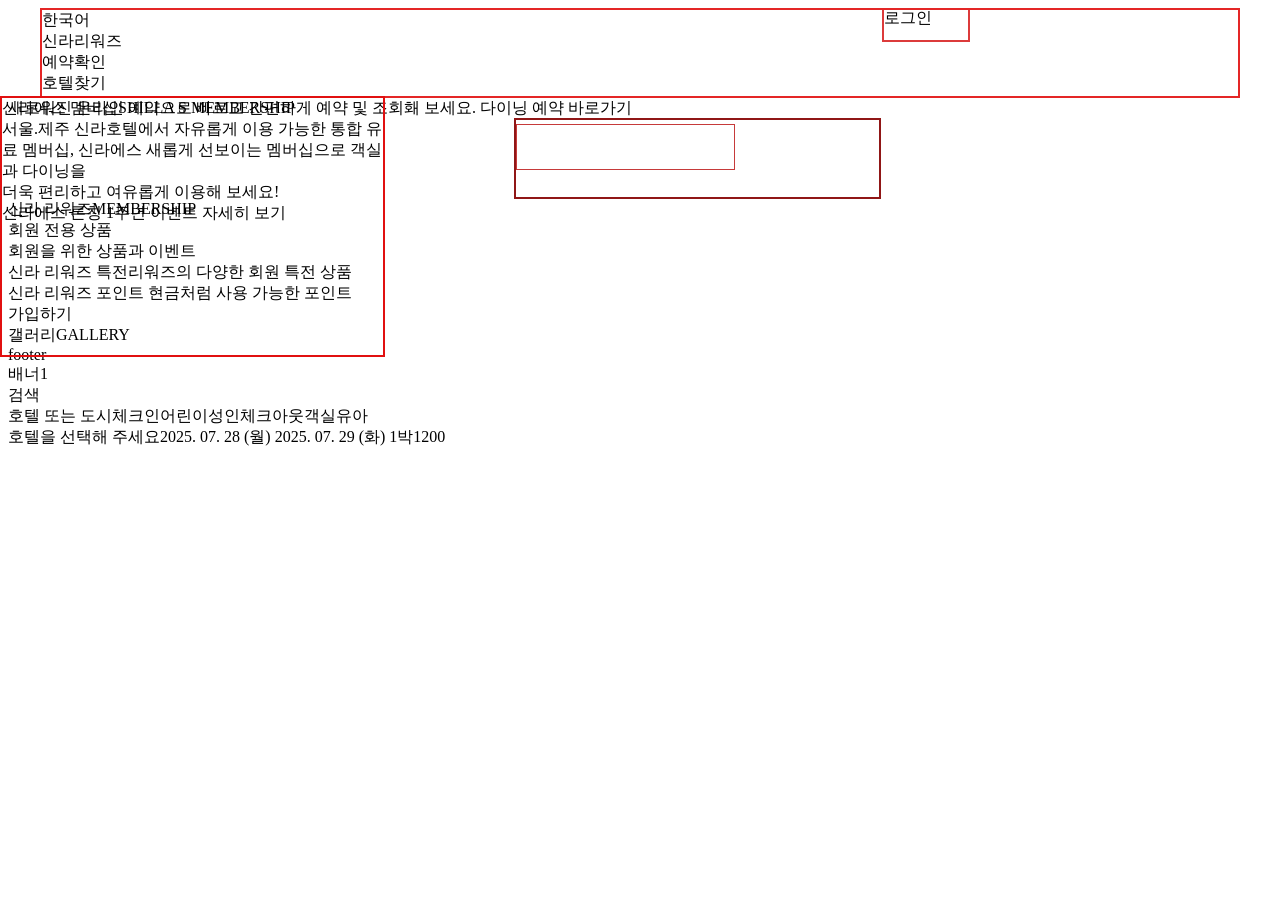
==== docs/test.html @ 9633b819 "1st" ====
<!DOCTYPE html>
<html lang="en">
  <head>
    <meta charset="UTF-8" />
    <meta name="viewport" content="width=device-width, initial-scale=1.0" />
    <title>호텔신라 메인페이지 클론 코딩 </title>
    <link rel="stylesheet" href="https://fonts.googleapis.com/css2?family=Noto+Sans:wght@400&display=swap" />
<link rel="stylesheet" href="https://fonts.googleapis.com/css2?family=Source+Serif+Pro:wght@200&display=swap" />
<link rel="stylesheet" href="https://fonts.googleapis.com/css2?family=Spectral:wght@300&display=swap" />
    <link rel="stylesheet" href="css/index.css" />
  </head>
  <body>
    <div class="main-container">
      <div class="h_wrap">          
        <div class="rectangle-1">  <!-- 우상단 시작  -->
          <div class="group"><span class="korean">한국어</span></div>
          <div class="group-2"> 
            <span class="shilla-rewards">신라리워즈</span>
          </div>
          <div class="rectangle-3">
            <span class="reservation-check">예약확인</span>
          </div>
          <div class="rectangle-4"><span class="login">로그인</span></div>
          <div class="top-logo"></div>
          <div class="group-5">
            <div class="frame"><span class="hotel-search">호텔찾기</span></div>
          </div>
          <div class="rectangle-6">
            <span class="reservation-calendar">예약달력</span>
          </div>
          <span class="shilla-hotel-introduction">호텔신라소개</span
          ><span class="the-shilla-shop">더신라숍</span
          ><span class="membership">멤버십</span>
        </div>
      </div>  <!-- 우상단 끝 -->
      <div class="rectangle-7">  <!-- 예약창 시작  -->
        <span class="online-reservation"
          >새로워진 온라인 예약으로 빠르고 간편하게 예약 및 조회홰 보세요. </span
        ><span class="dining-reservation">다이닝 예약 바로가기 </span>
      </div>  <!-- 예약창 끝 -->
      <div class="frame-8">  <!-- 사진 갤러리 시작  -->
        <div class="group-9">
          <div class="group-a">
            <div class="group-b">
              <div class="frame-c">
                <div class="frame-d">
                  <div class="group-e">
                    <div class="group-f">
                      <span class="special-offer">스페셜 오퍼</span>
                    </div>
                    <span class="special-offer-10">SPECIAL OFFERS</span>
                  </div>
                </div>
              </div>
            </div>
            <div class="group-11">
              <div class="group-12">
                <div class="group-13">
                  <div class="flex-row-b">
                    <div class="rectangle-14"></div>
                    <div class="rectangle-15"></div>
                  </div>
                  <div class="flex-row-ee">
                    <div class="rectangle-16"></div>
                    <div class="rectangle-17"></div>
                    <div class="rectangle-18"></div>
                  </div>
                </div>
              </div>
            </div>
          </div>
        </div>
      </div>   <!-- 사진 갤러리 끝  -->
      <div class="frame-19">  <!-- 신라 에스 시작  -->
        <div class="group-1a">
          <div class="group-1b"><div class="rectangle-1c"></div></div>
          <div class="rectangle-1d"></div>
          <div class="group-1e">
            <span class="shilla-es-membership">신라에스 멤버십</span
            ><span class="shilla-membership">SHILLA S MEMBERSHIP</span>
          </div>
          <div class="group-1f">
            <span class="shilla-es"
              >서울.제주 신라호텔에서 자유롭게 이용 가능한 통합 유료 멤버십,
              신라에스 </span
            ><span class="membership-details"
              >새롭게 선보이는 멤버십으로 객실과 다이닝을 <br />더욱 편리하고
              여유롭게 이용해 보세요!
            </span>
          </div>
          <span class="es-anniversary-event"
            >신라에스 론칭 1주년 이벤트 자세히 보기
          </span>
        </div>  <!-- 신라 에스  -->
      </div>  <!-- 신라 에스 끝 -->
      <div class="frame-20">  <!-- 리워즈 시작  -->
        <div class="group-21">
          <div class="frame-22">
            <div class="group-23">
              <span class="shilla-rewards-24">신라 리워즈</span
              ><span class="membership-25">MEMBERSHIP</span>
            </div>
          </div>
          <div class="group-26">
            <div class="rectangle-27"></div>
            <div class="rectangle-28"></div>
            <div class="group-29">
              <span class="member-exclusive-products">회원 전용 상품 </span>
              <div class="group-2a">
                <span class="products-and-events-for-members"
                  >회원을 위한 상품과 이벤트</span
                >
              </div>
            </div>
            <div class="frame-2b">
              <div class="group-2c">
                <span class="shilla-rewards-benefit">신라 리워즈 특전</span
                ><span class="rewards-member-benefit-products"
                  >리워즈의 다양한 회원 특전 상품</span
                >
              </div>
              <div class="group-2d">
                <span class="shilla-rewards-points">신라 리워즈 포인트 </span
                ><span class="points-like-cash"
                  >현금처럼 사용 가능한 포인트
                </span>
              </div>
            </div>
            <div class="group-2e">
              <span class="join-button">가입하기</span>
              <div class="rectangle-2f"></div>
            </div>
          </div>
        </div>
      </div> <!-- 리워즈 끝 -->
      <div class="frame-30">  <!-- 갤러리 유튜브 시작  -->
        <div class="frame-31">
          <div class="group-32">
            <div class="group-33">
              <div class="frame-34">
                <div class="frame-35">
                  <div class="group-36">
                    <div class="group-37">
                      <span class="gallery">갤러리</span
                      ><span class="gallery-38">GALLERY</span>
                    </div>
                  </div>
                </div>
              </div>
            </div>
            <div class="flex-row-c">
              <div class="rectangle-39"></div>
              <div class="rectangle-3a"></div>
              <div class="rectangle-3b"></div>
            </div>
          </div>
        </div>
      </div>  <!-- 갤러리 유튜브 끝 --> 
      <div class="frame-3c">  <!-- 푸터 시작  -->
        <div class="rectangle-3d"></div>
        <div class="rectangle-3e"></div>
        <span class="footer">footer</span>
      </div>  <!--  푸터 끝  -->
      <div id="banner01"   class="banner01" style="display:block;">배너1</div> 
      <div id="banner02"   class="banner02" style="display:none;">배너2</div>  
     <div id="banner03"   class="banner03" style="display:none;">배너3</div>       
      
      
      <!-- 배너  --> 

      <!-- 예약창 시작 -->
      <div class="group-40"><span class="search">검색</span></div>
      <div class="rectangle-41">
        <span class="hotel-city">호텔 또는 도시</span
        ><span class="check-in">체크인</span><span class="children">어린이</span
        ><span class="adult">성인</span><span class="check-out">체크아웃</span
        ><span class="room">객실</span><span class="infant">유아</span>
        <div class="group-42"></div>
        <div class="group-43"></div>
        <div class="group-44"></div>
        <div class="group-45"></div>
        <div class="rectangle-46"></div>
        <div class="rectangle-47"></div>
        <div class="rectangle-48"></div>
        <div class="rectangle-49"></div>
        <span class="select-hotel">호텔을 선택해 주세요</span
        ><span class="date-mon">2025. 07. 28 (월) </span
        ><span class="date-tue">2025. 07. 29 (화) </span
        ><span class="one-night">1박</span><span class="one">1</span
        ><span class="two">2</span><span class="zero">0</span
        ><span class="zero-4a">0</span>
      </div>  <!-- 예약창 끝 -->
    </div>  <!--  바디 컨테이너 끝 -->
<script src="https://code.jquery.com/jquery-3.6.0.min.js"></script>
<script>
$(function() {
  let banners = ['#banner01', '#banner02', '#banner03'];
  let idx = 0;
  setInterval(function() {
    let current = banners[idx];
    let next = banners[(idx + 1) % banners.length];
    $(current).fadeOut(2000, function() {
      $(next).fadeIn(2000);
    });
    idx = (idx + 1) % banners.length;
  }, 3000);
});
</script>

  </body>
</html>
---- docs/css/index.css ----
:root {
  --default-font-family: -apple-system, BlinkMacSystemFont, "Segoe UI", Roboto,
    Ubuntu, "Helvetica Neue", Helvetica, Arial, "PingFang SC",
    "Hiragino Sans GB", "Microsoft Yahei UI", "Microsoft Yahei",
    "Source Han Sans CN", sans-serif;
}

.main-container {
  overflow: hidden;
} 

.main-container,
.main-container * {
  box-sizing: border-box;
}

input,
select,
textarea,
button {
  outline: 0;
}

.wrap {
  position: relative;
  width: 1920px;
  height: 4500px;
  margin: 0 auto;
  background: #ffffff;
  overflow: hidden;
} 

.h_container{
  width : 100% ; 
  height : 90px ; 
  background-color: yellow;  

}

.h_wrap {
  position: relative;
  width: 1200px;
  height: 90px;
/*   margin: 0 0 0 360px;
 */  border: 2px solid #e42626;
  overflow: hidden ; 
  margin: auto ; ; 
}  

header{
  width : 100% ; 
  height : 90px ; 
  background-color: yellow;  
} 

.h_wrap{   
  width : 1200px ; 
  height : 90px ; 
  margin: auto ; 
}

.language {
  position: absolute;
  width: 98px;
  height: 36px;
  top: 50%;
  left: 50%;
  border: 2px solid #dc3b3b;
  transform: translate(508.16%, -130.56%);
  z-index: 2;
  overflow: hidden;
}


.resconfirm {
  position: absolute;
  width: 84px;
  height: 36px;
  top: 50%;
  left: 50%;
  border: 2px solid #dc3b3b;
  transform: translate(492.86%, -130.56%);
  z-index: 6;
  overflow: hidden;
}
.rewards {
  position: absolute;
  width: 88px;
  height: 36px;
  top: 50%;
  left: 50%;
  border: 2px solid #dc3b3b;
  transform: translate(375%, -130.56%);
  z-index: 7;
  overflow: hidden;
}
.login {
  position: absolute;
  width: 88px;
  height: 36px;
  top: 50%;
  left: 50%;
  border: 2px solid #dc3b3b;
  transform: translate(275%, -130.56%);
  z-index: 8;
  overflow: hidden;
}
.ci {
  position: absolute;
  width: 202px;
  height: 50px;
  top: 50%;
  left: 50%;
  border: 2px solid #dc3b3b;
  transform: translate(-50.99%, -54%);
  z-index: 1;
  overflow: hidden;
}
.sinlashop {
  position: absolute;
  width: 98px;
  height: 51px;
  top: 50%;
  left: 50%;
  border: 2px solid #dc3b3b;
  transform: translate(512.24%, -21.57%);
  opacity: 0.65;
  z-index: 3;
  overflow: hidden;
}
.member {
  position: absolute;
  width: 92px;
  height: 51px;
  top: 50%;
  left: 50%;
  border: 2px solid #dc3b3b;
  transform: translate(445.65%, -21.57%);
  opacity: 0.65;
  z-index: 4;
  overflow: hidden;
}
.greeting {
  position: absolute;
  width: 112px;
  height: 51px;
  top: 50%;
  left: 50%;
  border: 2px solid #dc3b3b;
  transform: translate(266.07%, -21.57%);
  opacity: 0.65;
  z-index: 5;
  overflow: hidden;
}
.hsearch {
  position: absolute;
  width: 111px;
  height: 51px;
  top: 37px;
  left: -2px;
  background: #d9d9d9;
  z-index: 9;
}
.calender{
  position: absolute;
  width: 83px;
  height: 51px;
  top: 37px;
  left: 129px;
  background: #d9d9d9;
  z-index: 10;
}  

/*  헤더 끝  */ 

/* 배너 시작 */ 

.banner{
  width: 1920px ; 
  height:  650px ; 
  border: 1px solid red ;   
  margin : auto ; 
  margin-top : 40px ;  
}

/* 예약창 */
.reservarion {
  position: relative;
  width: 1200px;
  height: 99px;
  margin: 699px 0 0 358px;
  border: 2px solid #e42626;
  z-index: 11;
  overflow: hidden;
}
.res {
  position: absolute;
  width: 517px;
  height: 48px;
  top: 33px;
  left: 176px;
  border: 2px solid #cc2f2f;
  z-index: 13;
  overflow: hidden;
}
.res_search {
  position: absolute;
  width: 379px;
  height: 60px;
  top: 35px;
  left: 819px;
  border: 2px solid #df3333;
  z-index: 12;
  overflow: hidden;
}
.frame-6 {
  position: relative;
  width: 1200px;
  height: 95px;
  margin: 57px 0 0 367px;
  z-index: 22;
  overflow: hidden;
}
.frame-7 {
  position: relative;
  width: 1380px;
  height: 80px;
  margin: 99px 0 0 270px;
  border: 2px solid #d63636;
  z-index: 14;
  overflow: hidden;
}
.frame-8 {
  position: relative;
  width: 367px;
  height: 81px;
  margin: -1px 0 0 506px;
  border: 2px solid #901616;
  z-index: 15;
  overflow: hidden;
}
.frame-9 {
  position: relative;
  width: 1200px;
  height: 336px;
  margin: 800px 0 0 350px;
  border: 2px solid #a71919;
  z-index: 23;
  overflow: hidden;
}
.frame-a {
  position: relative;
  width: 1200px;
  height: 100px;
  margin: 262px 0 0 360px;
  border: 2px solid #e82727;
  z-index: 25;
  overflow: hidden;
}
.flex-row-ae {
  position: absolute;
  width: 1198px;
  height: 96px;
  top: -2px;
  left: 0;
  z-index: 30;
}
.frame-b {
  position: absolute;
  width: 233px;
  height: 46px;
  top: 0;
  left: 459px;
  border: 1px solid #c63a3a;
  z-index: 28;
  overflow: hidden;
}
.frame-c {
  position: absolute;
  width: 219px;
  height: 46px;
  top: 4px;
  left: 0;
  border: 1px solid #c63a3a;
  z-index: 26;
  overflow: hidden;
}
.frame-d {
  position: absolute;
  width: 240px;
  height: 46px;
  top: 4px;
  left: 219px;
  border: 1px solid #c63a3a;
  z-index: 27;
  overflow: hidden;
}
.frame-one-e {
  position: absolute;
  width: 277px;
  height: 92px;
  top: 4px;
  left: 921px;
  border: 1px solid #e02b2b;
  z-index: 30;
  overflow: hidden;
}
.frame-two-f {
  position: relative;
  width: 181px;
  height: 56px;
  margin: 64px 0 0 96px;
  border: 2px solid #b21e1e;
  z-index: 31;
  overflow: hidden;
}
.frame-three-10 {
  position: absolute;
  width: 774px;
  height: 42px;
  top: 52px;
  left: -2px;
  border: 1px solid #c63a3a;
  z-index: 29;
  overflow: hidden;
}
.frame-four-11 {
  position: relative;
  width: 1453px;
  height: 936px;
  margin: 47px 0 0 251px;
  border: 1px solid #2c14b7;
  z-index: 32;
  overflow: hidden;
}
.frame-five-12 {
  position: relative;
  width: 170px;
  height: 80px;
  margin: 26px 0 0 624px;
  border: 2px solid #961a1a;
  z-index: 33;
  overflow: hidden;
}
.frame-six-13 {
  position: relative;
  width: 1200px;
  height: 720px;
  margin: 50px 0 0 109px;
  border: 2px solid #c62828;
  z-index: 34;
  overflow: hidden;
}
.frame-seven-14 {
  position: relative;
  width: 1382px;
  height: 170px;
  margin: 107px 0 0 269px;
  border: 2px solid #c71c1c;
  z-index: 35;
  overflow: hidden;
}
.frame-eight {
  position: relative;
  width: 1382px;
  height: 182px;
  margin: 0 0 0 269px;
  border: 2px solid #c71c1c;
  z-index: 36;
  overflow: hidden;
}
.frame-15 {
  position: absolute;
  width: 792px;
  height: 359px;
  top: 1278px;
  left: 364px;
  border: 2px solid #9f2121;
  z-index: 21;
  overflow: hidden;
}
.frame-16 {
  position: absolute;
  width: 1200px;
  height: 640px;
  top: 1280px;
  left: 50%;
  border: 2px solid #a72626;
  transform: translate(-50.17%, 0);
  z-index: 16;
  overflow: hidden;
}
.frame-17 {
  position: relative;
  width: 376px;
  height: 259px;
  margin: 2px 0 0 820px;
  border: 2px solid #dc3b3b;
  z-index: 19;
  overflow: hidden;
}
.flex-row-cdca {
  position: relative;
  width: 1192px;
  height: 357px;
  margin: 24px 0 0 0;
  z-index: 20;
}
.frame-18 {
  position: absolute;
  width: 372px;
  height: 357px;
  top: 0;
  left: 820px;
  border: 2px solid #e12525;
  z-index: 20;
  overflow: hidden;
}
.frame-19 {
  position: absolute;
  width: 385px;
  height: 261px;
  top: 96px;
  left: 0;
  border: 2px solid #e11010;
  z-index: 17;
  overflow: hidden;
}
.frame-1a {
  position: absolute;
  width: 385px;
  height: 261px;
  top: 96px;
  left: 407px;
  border: 2px solid #e11010;
  z-index: 18;
  overflow: hidden;
}
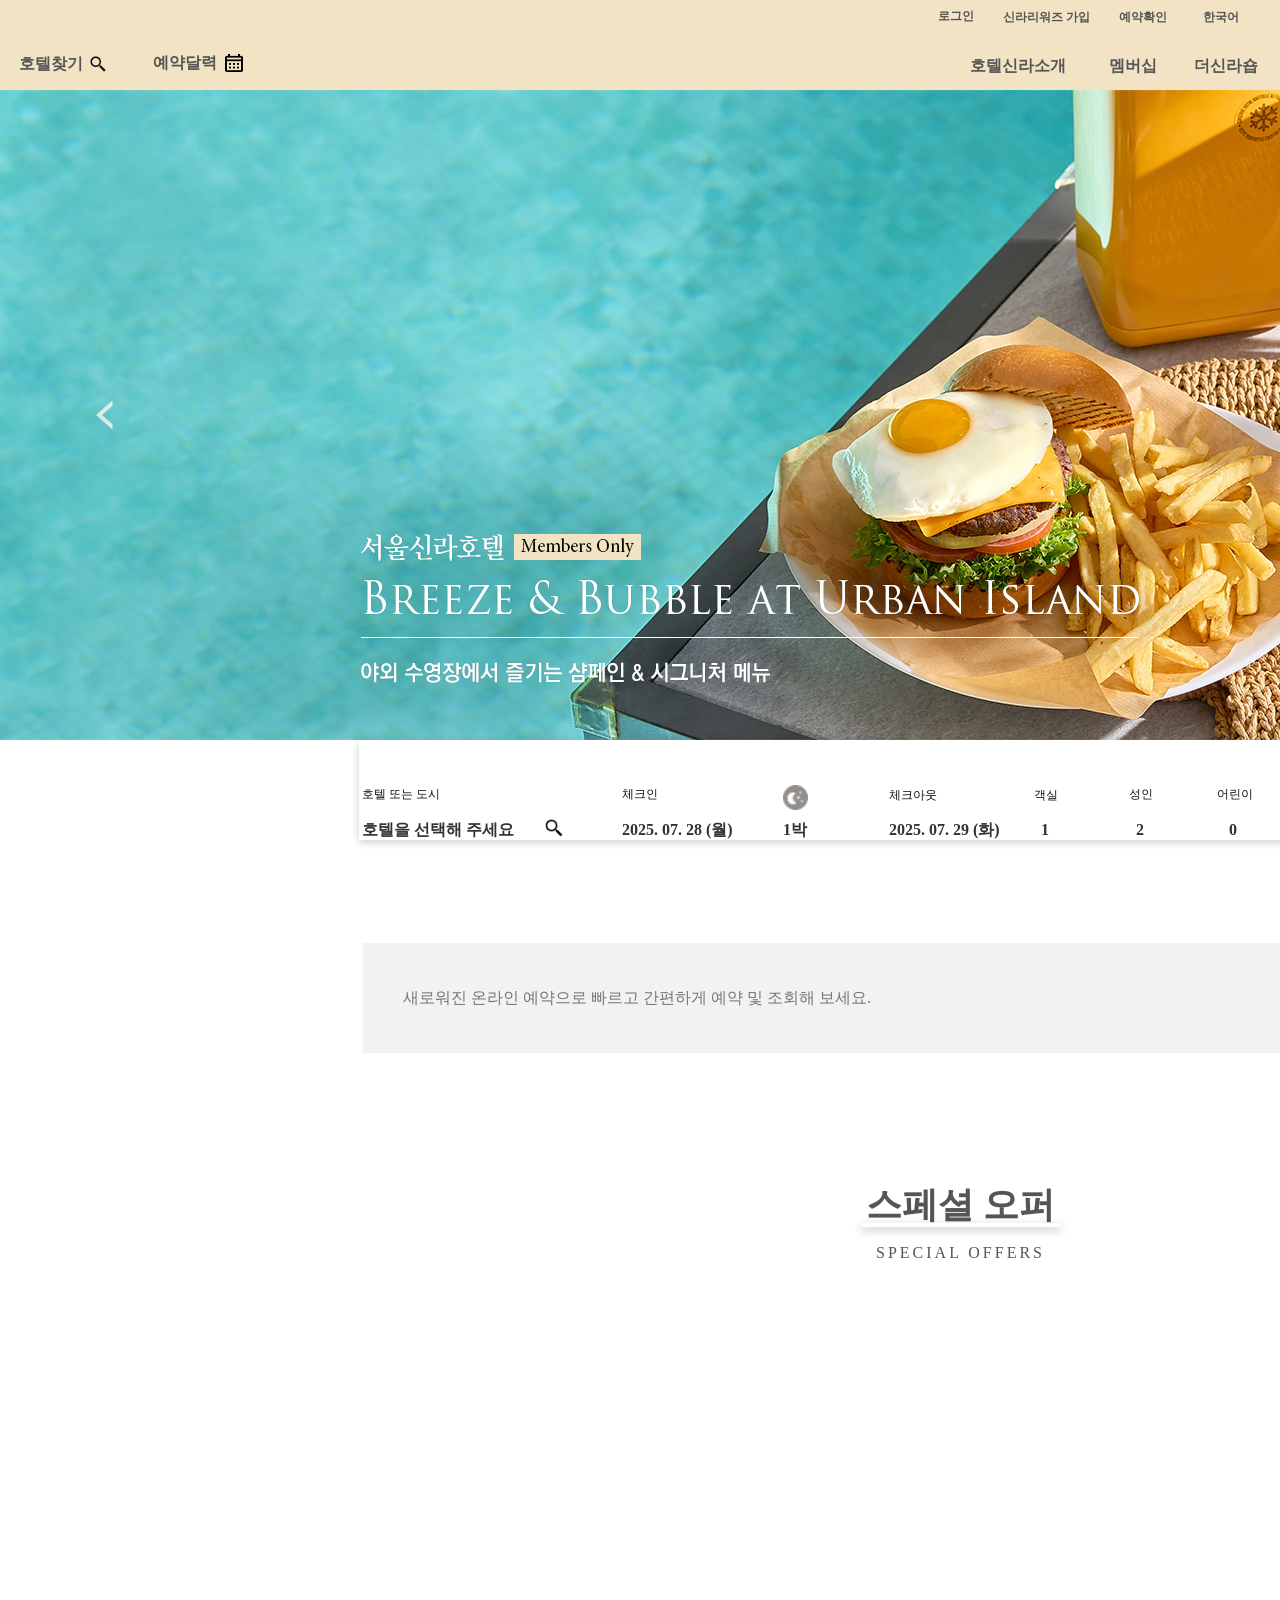
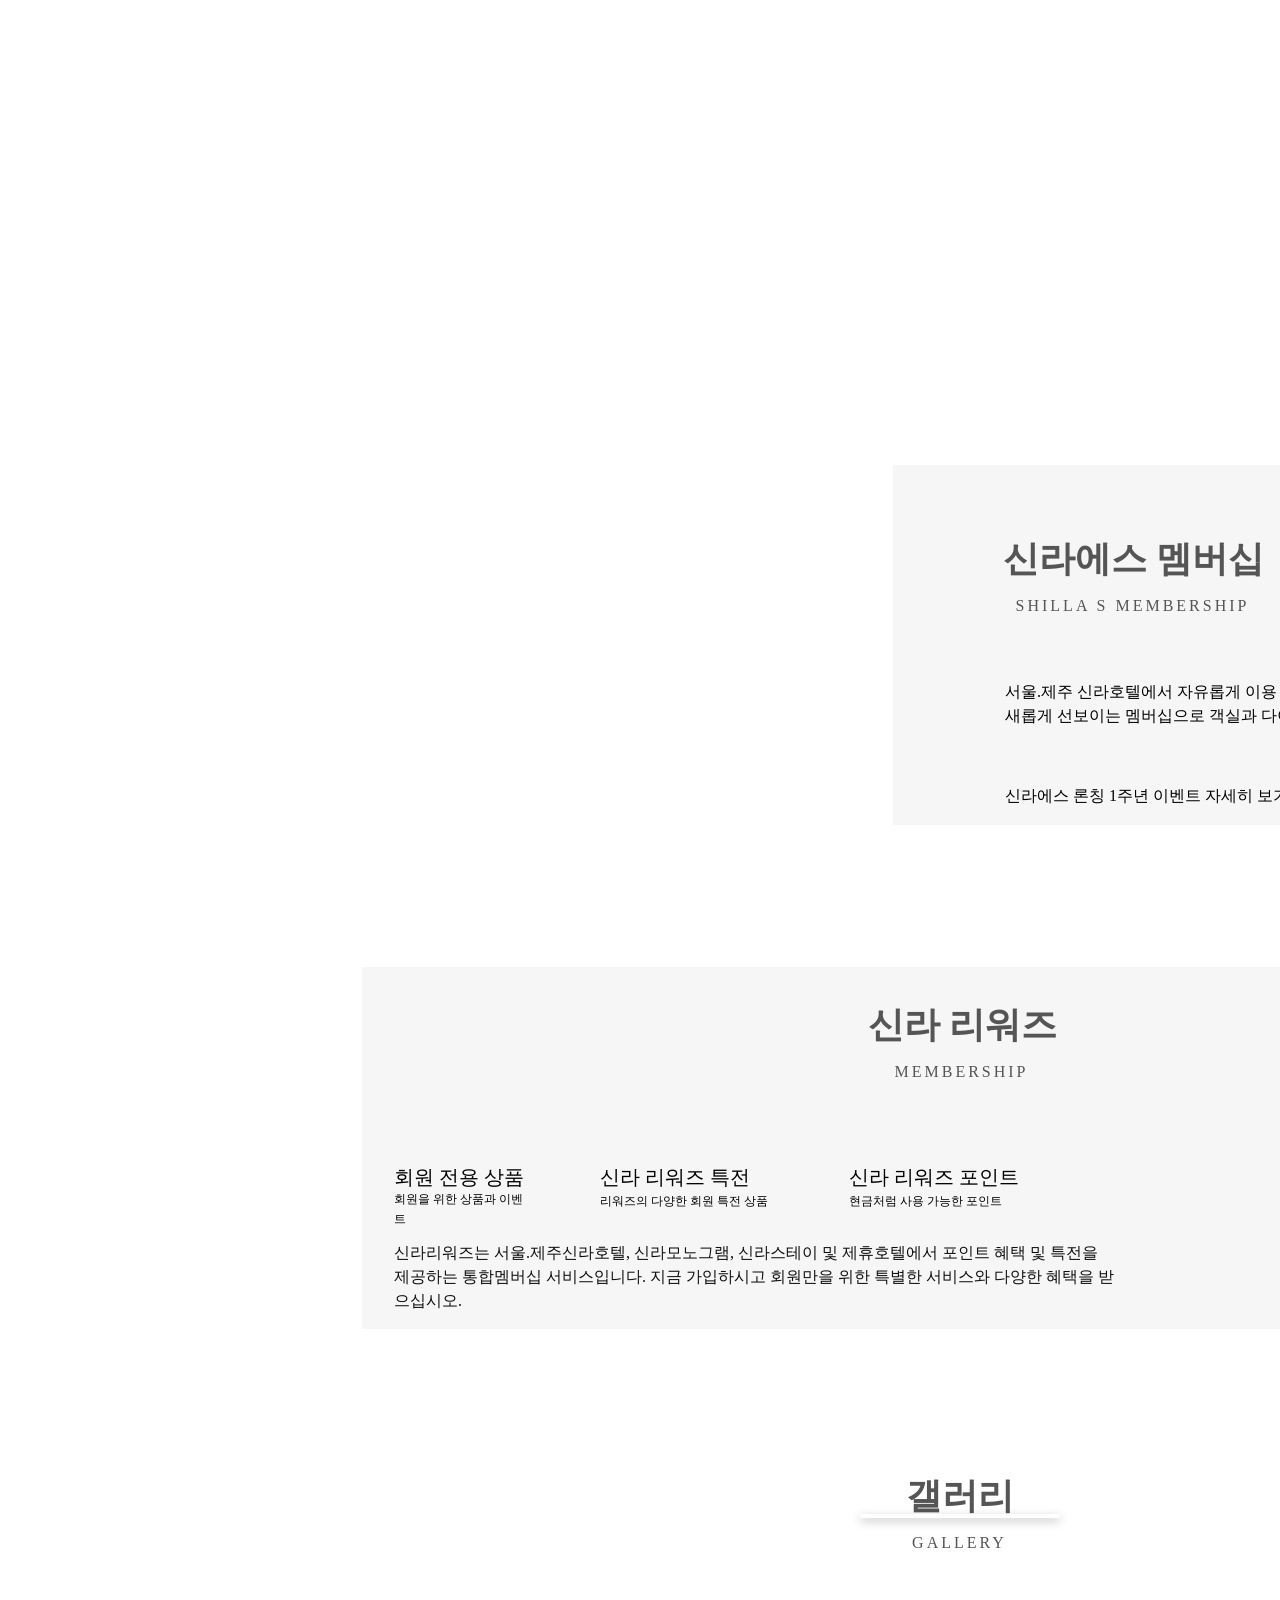
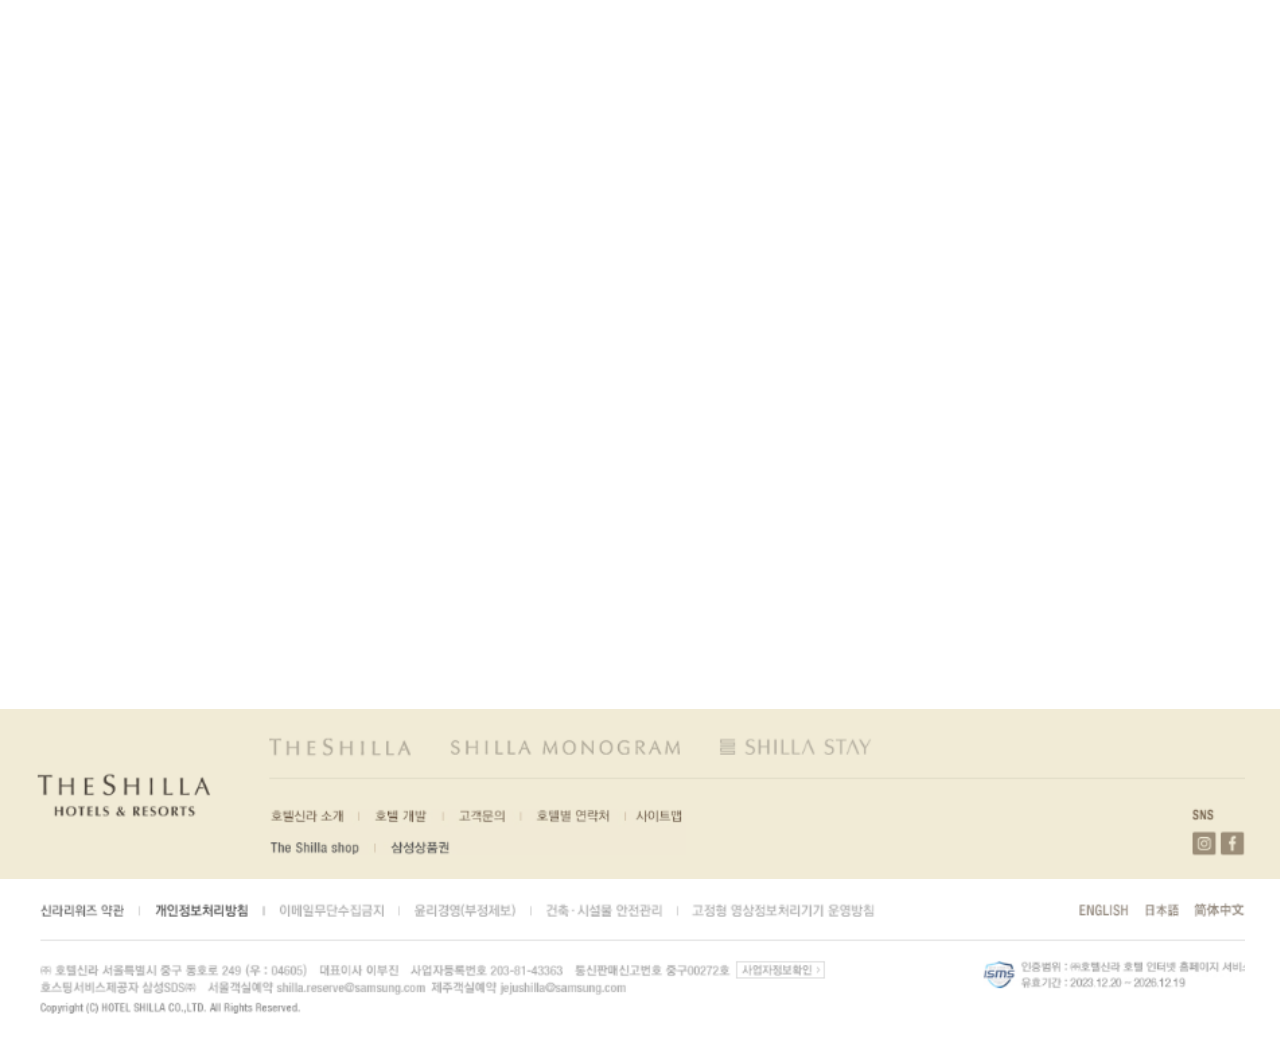
==== commit 1a447795: "5th" ====
--- a/docs/test.html
+++ b/docs/test.html
@@ -1,41 +1,77 @@
 <!DOCTYPE html>
-<html lang="en">
+<html lang="ko">
   <head>
     <meta charset="UTF-8" />
     <meta name="viewport" content="width=device-width, initial-scale=1.0" />
     <title>호텔신라 메인페이지 클론 코딩 </title>
-    <link rel="stylesheet" href="https://fonts.googleapis.com/css2?family=Noto+Sans:wght@400&display=swap" />
-<link rel="stylesheet" href="https://fonts.googleapis.com/css2?family=Source+Serif+Pro:wght@200&display=swap" />
-<link rel="stylesheet" href="https://fonts.googleapis.com/css2?family=Spectral:wght@300&display=swap" />
-    <link rel="stylesheet" href="css/index.css" />
+
+<link rel="stylesheet" href="https://hangeul.pstatic.net/hangeul_static/css/nanum-jejumyeongjo.css">   
+
+
+
+    <link rel="stylesheet" href="css/test.css" />
   </head>
   <body>
-    <div class="main-container">
-      <div class="h_wrap">          
+          <div class="h_wrap">          
         <div class="rectangle-1">  <!-- 우상단 시작  -->
           <div class="group"><span class="korean">한국어</span></div>
-          <div class="group-2"> 
-            <span class="shilla-rewards">신라리워즈</span>
-          </div>
+
+            <div class="top-rewards"> 
+            <span class="shilla-rewards">신라리워즈  가입</span>
+          </div>
+    
           <div class="rectangle-3">
             <span class="reservation-check">예약확인</span>
           </div>
           <div class="rectangle-4"><span class="login">로그인</span></div>
           <div class="top-logo"></div>
+          
+          
           <div class="group-5">
-            <div class="frame"><span class="hotel-search">호텔찾기</span></div>
-          </div>
-          <div class="rectangle-6">
-            <span class="reservation-calendar">예약달력</span>
-          </div>
-          <span class="shilla-hotel-introduction">호텔신라소개</span
-          ><span class="the-shilla-shop">더신라숍</span
-          ><span class="membership">멤버십</span>
-        </div>
-      </div>  <!-- 우상단 끝 -->
+             <div class="frame">
+               <span class="hotel-search">호텔찾기 
+                       <img src="images/searchicon.png" alt="검색" class="search-icon" />
+              </span>
+              
+            </div>    
+          </div>
+
+
+
+          <div class="calender_box">
+            <span class="reservation-calendar">예약달력
+              <img src="images/calender.png" alt="달력" class="calender">
+            </span>
+          </div>
+          
+          <span class="shilla-hotel-introduction">호텔신라소개</span>
+          <span class="the-shilla-shop">더신라숍</span
+          >
+          <span class="membership">멤버십</span>
+        </div>  <!--  우상단 끝 -->
+      </div>  <!-- 헤더 끝 --> 
+
+          <div class="h_wrap_copy">  
+            <div class="top-logo-2">             </div>         
+      </div>  <!-- 헤더 카피 --> 
+
+     
+ 
+
+    <div class="main-container">
+                <div class="banner">
+                  <a href="#"><img src="images/arrow01.png" alt="back" class="arrow_b"></a>
+                  <a href="#"><img src="images/arrow02.png" alt="back" class="arrow_f"></a>
+                  <div id="banner04"   class="banner04" style="display:block;"></div>
+                          <div id="banner05"   class="banner05" style="display:none;"></div>
+                        <div id="banner01"   class="banner01" style="display:none;"></div>
+                        <div id="banner02"   class="banner02" style="display:none;"></div>
+                       <div id="banner03"   class="banner03" style="display:none;"></div>
+                </div>
+
       <div class="rectangle-7">  <!-- 예약창 시작  -->
         <span class="online-reservation"
-          >새로워진 온라인 예약으로 빠르고 간편하게 예약 및 조회홰 보세요. </span
+          >새로워진 온라인 예약으로 빠르고 간편하게 예약 및 조회해 보세요. </span
         ><span class="dining-reservation">다이닝 예약 바로가기 </span>
       </div>  <!-- 예약창 끝 -->
       <div class="frame-8">  <!-- 사진 갤러리 시작  -->
@@ -82,16 +118,15 @@
           <div class="group-1f">
             <span class="shilla-es"
               >서울.제주 신라호텔에서 자유롭게 이용 가능한 통합 유료 멤버십,
-              신라에스 </span
-            ><span class="membership-details"
-              >새롭게 선보이는 멤버십으로 객실과 다이닝을 <br />더욱 편리하고
-              여유롭게 이용해 보세요!
-            </span>
+              신라에스 <br>
+             새롭게 선보이는 멤버십으로 객실과 다이닝을 더욱 편리하고
+              여유롭게 이용해 보세요!</span>
           </div>
           <span class="es-anniversary-event"
             >신라에스 론칭 1주년 이벤트 자세히 보기
           </span>
-        </div>  <!-- 신라 에스  -->
+        </div>  
+
       </div>  <!-- 신라 에스 끝 -->
       <div class="frame-20">  <!-- 리워즈 시작  -->
         <div class="group-21">
@@ -103,37 +138,46 @@
           </div>
           <div class="group-26">
             <div class="rectangle-27"></div>
-            <div class="rectangle-28"></div>
+            <div class="rectangle-28"> </div>
             <div class="group-29">
               <span class="member-exclusive-products">회원 전용 상품 </span>
               <div class="group-2a">
                 <span class="products-and-events-for-members"
-                  >회원을 위한 상품과 이벤트</span
-                >
+                  >회원을 위한 상품과 이벤트</span>
               </div>
             </div>
             <div class="frame-2b">
               <div class="group-2c">
-                <span class="shilla-rewards-benefit">신라 리워즈 특전</span
-                ><span class="rewards-member-benefit-products"
-                  >리워즈의 다양한 회원 특전 상품</span
-                >
+                <span class="shilla-rewards-benefit">신라 리워즈 특전</span>
+                <span class="rewards-member-benefit-products"> 리워즈의 다양한 회원 특전 상품</span>
               </div>
               <div class="group-2d">
                 <span class="shilla-rewards-points">신라 리워즈 포인트 </span
-                ><span class="points-like-cash"
-                  >현금처럼 사용 가능한 포인트
+                  ><span class="points-like-cash">현금처럼 사용 가능한 포인트
                 </span>
               </div>
             </div>
+
+            <div class="bottom-text-box">
+              <span>
+                신라리워즈는 서울.제주신라호텔, 신라모노그램, 신라스테이 및
+              제휴호텔에서 포인트 혜택 및 특전을 <br>
+              제공하는 통합멤버십 서비스입니다.               지금 가입하시고 회원만을 위한 특별한 서비스와 다양한
+              혜택을 받으십시오.   
+              </span>
+            </div>
+      
+
+
+
             <div class="group-2e">
               <span class="join-button">가입하기</span>
-              <div class="rectangle-2f"></div>
+              <div class="rectangle-2f"> </div>
             </div>
           </div>
         </div>
       </div> <!-- 리워즈 끝 -->
-      <div class="frame-30">  <!-- 갤러리 유튜브 시작  -->
+      <div class="frame-30">  
         <div class="frame-31">
           <div class="group-32">
             <div class="group-33">
@@ -149,27 +193,42 @@
               </div>
             </div>
             <div class="flex-row-c">
-              <div class="rectangle-39"></div>
+              
+              <!-- 유튜브 -->
+              <div class="rectangle-39"> 
+                    <iframe width="560" height="315"
+        src="https://www.youtube.com/embed/zvmh3FwCmqg"
+        title="YouTube video player"
+        frameborder="0"
+        allow="accelerometer; autoplay; clipboard-write; encrypted-media; gyroscope; picture-in-picture"
+        allowfullscreen>
+    </iframe>
+              </div>  <!-- 유튜브 -->
               <div class="rectangle-3a"></div>
               <div class="rectangle-3b"></div>
             </div>
           </div>
         </div>
-      </div>  <!-- 갤러리 유튜브 끝 --> 
-      <div class="frame-3c">  <!-- 푸터 시작  -->
-        <div class="rectangle-3d"></div>
-        <div class="rectangle-3e"></div>
-        <span class="footer">footer</span>
-      </div>  <!--  푸터 끝  -->
-      <div id="banner01"   class="banner01" style="display:block;">배너1</div> 
-      <div id="banner02"   class="banner02" style="display:none;">배너2</div>  
-     <div id="banner03"   class="banner03" style="display:none;">배너3</div>       
+      </div>  
+
+<!--     <div id="banner04"   class="banner04" style="display:block;"></div> 
+        <div id="banner05"   class="banner05" style="display:none;"></div>    
+      <div id="banner01"   class="banner01" style="display:none;"></div> 
+      <div id="banner02"   class="banner02" style="display:none;"></div>  
+     <div id="banner03"   class="banner03" style="display:none;"></div>     -->   
+     
+
+      
       
       
       <!-- 배너  --> 
 
       <!-- 예약창 시작 -->
-      <div class="group-40"><span class="search">검색</span></div>
+      <div class="group-40">
+        <div class="search_box">
+          <span class="search">검색</span>
+        </div>
+      </div>
       <div class="rectangle-41">
         <span class="hotel-city">호텔 또는 도시</span
         ><span class="check-in">체크인</span><span class="children">어린이</span
@@ -178,34 +237,37 @@
         <div class="group-42"></div>
         <div class="group-43"></div>
         <div class="group-44"></div>
-        <div class="group-45"></div>
-        <div class="rectangle-46"></div>
-        <div class="rectangle-47"></div>
-        <div class="rectangle-48"></div>
-        <div class="rectangle-49"></div>
-        <span class="select-hotel">호텔을 선택해 주세요</span
-        ><span class="date-mon">2025. 07. 28 (월) </span
+        <div class="group-45">
+          <img src="images/night002.png" alt="1박"  class="night">
+        </div>
+<!--           <div class="rectangle-46"></div>
+ -->        <!--  <div class="rectangle-47"></div>  -->
+         <div class="rectangle-48"></div> 
+         <div class="rectangle-49"></div>    
+
+         <span class="select-hotel">호텔을 선택해 주세요
+        <img src="images/searchicon.png" alt="검색" class="search-icon-2" />  
+        
+        </span>
+          
+          
+          <span class="date-mon">2025. 07. 28 (월) </span
         ><span class="date-tue">2025. 07. 29 (화) </span
         ><span class="one-night">1박</span><span class="one">1</span
         ><span class="two">2</span><span class="zero">0</span
         ><span class="zero-4a">0</span>
       </div>  <!-- 예약창 끝 -->
-    </div>  <!--  바디 컨테이너 끝 -->
-<script src="https://code.jquery.com/jquery-3.6.0.min.js"></script>
-<script>
-$(function() {
-  let banners = ['#banner01', '#banner02', '#banner03'];
-  let idx = 0;
-  setInterval(function() {
-    let current = banners[idx];
-    let next = banners[(idx + 1) % banners.length];
-    $(current).fadeOut(2000, function() {
-      $(next).fadeIn(2000);
-    });
-    idx = (idx + 1) % banners.length;
-  }, 3000);
-});
-</script>
-
+    </div>  <!--  바디 컨테이너 끝 --> 
+
+          <div class="footbox01">
+          <div class="foot01"></div>          
+        </div>
+        <div class="footbox02">
+            <div class="foot02"></div>
+        </div>
+  
+        <script src="https://code.jquery.com/jquery-3.6.0.min.js"></script>
+  <script src="script/headerScroll.js"></script>
+    
   </body>
-</html>
+</html>
--- a/docs/css/test.css
+++ b/docs/css/test.css
@@ -0,0 +1,1791 @@
+
+
+
+@font-face {
+    font-family: 'Eoe_Zno_EB';
+    src: url('https://fastly.jsdelivr.net/gh/projectnoonnu/noonfonts_eight@1.0/Eoe_Zno_EB.woff') format('woff');} 
+
+    
+    
+
+
+
+
+body, .main-container{
+  margin : 0 ; 
+  padding : 0 ; 
+/*   overflow: hidden;  */
+
+}
+
+
+.main-container {
+  position : relative ; 
+/*    overflow: hidden; 
+ */  
+}
+
+.main-container,
+.main-container * {
+/*   box-sizing: border-box;
+ */}
+
+input,
+select,
+textarea,
+button {
+  outline: 0;
+} 
+
+.main-container {
+  position: relative;
+  width: 100% ; 
+  max-width: 1920px ; 
+  margin : 0 auto ; 
+  height: auto; 
+  background: #ffffff;
+  overflow: hidden;
+  padding-top: 90px ;
+}
+
+ 
+  .h_wrap {
+   position: absolute;
+  width: 100%;
+  height: 90px;
+  background: #f1E3C4 ; 
+  z-index: 10;
+  }
+  
+
+  .h_wrap_copy{ 
+  display: none;
+  position: fixed;
+  top: 0;
+  width: 100%;  
+  height: 60px;
+  background:  #f1e3c4;
+  z-index: 20000;   
+  }  
+
+
+
+.rectangle-1 {
+  position: relative;
+  width: 100%; 
+  max-width: 1200px;
+  height: 90px;
+  margin: 0 auto ;  
+  z-index: 3;
+}
+
+
+.group {
+  position: absolute;
+  width: 96px;
+  height: 35.604px;
+  top: -0.99px;
+  left: 1103px;
+  z-index: 22;
+}
+
+
+.korean {
+  display: flex;
+  align-items: flex-start;
+  justify-content: flex-start;
+  position: absolute;
+  height: 18px;
+  top: 9px;
+  left: 60px;
+  color: #555;  
+  font-size: 12px;
+  font-weight: 600;
+  line-height: 18px;
+  text-align:right;
+  white-space: nowrap;
+  z-index: 23;
+}
+
+
+.top-rewards  {
+  position: relative;
+  width: 88px;
+  height: 35.604px;
+/*   top: -0.99px;
+ */  left: 932px;
+  z-index: 5; 
+ }
+
+
+.shilla-rewards {
+  display: flex;
+  align-items: flex-start;
+  justify-content: flex-start;
+  position: absolute; 
+  width : auto ; 
+  height: 17.802px;
+  top: 9px;
+  left: 31px; 
+  font-size: 12px; 
+  line-height: 17.802px;
+  text-align: left;
+  white-space: nowrap;
+  z-index: 6;
+  color: #555;
+  font-size: 12px;
+  font-weight: 600;
+}
+
+
+.rectangle-3 {
+  position: absolute;
+  width: 84px;
+  height: 35.604px;
+  top: -0.99px;
+  left: 1019px;
+  z-index: 19;
+}  
+
+
+.reservation-check {
+  display: flex;
+  width : auto ; 
+  align-items: flex-start;
+  justify-content: flex-start;
+  position: absolute;
+  height: 18px;
+  top: 9px;
+  left: 50px;
+  color: #555;
+  font-size: 12px;
+  font-weight: 600;
+  line-height: 18px;
+  text-align: right ; 
+  white-space: nowrap;
+  padding-left: 10px ;
+  z-index: 20;
+}
+
+
+.rectangle-4 {
+  position: absolute;
+  width: 76px;
+  height: 35.604px;
+  top: -0.99px;
+  left: 857px;
+  z-index: 15;
+}
+
+
+
+
+.login {
+  display: flex;
+  align-items: flex-start;
+  justify-content: flex-start;
+  position: absolute;
+  height: 17.802px;
+  top: 9px;
+  left: 41px;
+  color: #555;
+  font-size: 12px;
+  font-weight: 600; 
+  line-height: 17.802px;
+  text-align: left;
+  white-space: nowrap;
+  z-index: 16;
+}
+
+
+.top-logo {
+  position: absolute;
+  width: 200.887px;
+  height: 49.725px;
+  top: 19.643px;
+  left: 454.556px;
+  background: url(https://codia-f2c.s3.us-west-1.amazonaws.com/image/2025-07-29/nN7O1qzRUf.png)
+    no-repeat center;
+  background-size: cover;
+  z-index: 33;
+}  
+
+
+
+
+
+.h_wrap_copy > .top-logo-2{
+  position: absolute;
+  width: 100% ; 
+  height: 49px;
+  top: 7px; 
+  margin: auto ; 
+  background: url(https://codia-f2c.s3.us-west-1.amazonaws.com/image/2025-07-29/nN7O1qzRUf.png)
+    no-repeat center;
+/*   background-size: cover;
+ */  z-index: 30000; 
+}
+
+.group-5 {
+  position: absolute;
+  width: 111px;
+  height: 50.44px;
+  top: 38.571px;
+  left: 0;
+  z-index: 26;
+}
+
+
+
+.search-icon {
+    width: 18px;   /* 아이콘 크기 조정 */
+    height: 18px;     
+} 
+
+
+
+.frame {
+  display: flex;
+  align-items: center;
+  justify-content: center;
+  flex-wrap: nowrap;
+  gap: 10px;
+  position: relative;
+  width: 45px;
+  margin: 16.813px 0 0 0;
+  z-index: 27;
+}
+
+.hotel-search {
+    display: inline-flex;
+    align-items: center;
+    gap: 6px;
+    color: #555;
+    font-size: 16px;
+    font-weight: 600;
+    line-height: 18px;
+    white-space: nowrap; 
+}
+
+
+.calender_box {
+  position: absolute;
+  width: 83px;
+  height: 50.44px;
+  top: 38.571px;
+  left: 114px;
+  z-index: 31; 
+  color: #555;
+  font-size: 16px;
+  font-weight: 600;  
+  
+}  
+
+.calender{
+  width: 18px ; 
+  height : 18px ; 
+  padding-left : 8px ; 
+}
+
+
+.reservation-calendar {
+  display: flex;
+  align-items: flex-start;
+  justify-content: flex-start;
+  position: absolute;
+  height: 17.802px;
+  top: 15.813px;
+  left: -1px;  
+  font-size: 16px;  
+  line-height: 17.802px;
+  text-align: left;
+  white-space: nowrap;
+  z-index: 32; 
+  color: #555;  
+  font-weight: 600;
+}
+
+.shilla-hotel-introduction {
+  display: flex;
+  align-items: flex-start;
+  justify-content: flex-start;
+  position: absolute;
+  height: 18px;
+  top: 57.363px;
+  left: 930px;
+  color: #555;
+  font-size: 16px;
+  font-weight: 600;
+  line-height: 18px;
+  text-align: left;
+  white-space: nowrap;
+  z-index: 9;
+
+}
+.the-shilla-shop {
+  display: flex;
+  align-items: flex-start;
+  justify-content: flex-start;
+  position: absolute;
+  height: 18px;
+  top: 57.363px;
+  left: 1154px;
+  color: #555 ; 
+  font-size: 16px;
+  font-weight: 600;
+  line-height: 18px;
+  text-align: left;
+  white-space: nowrap;
+  z-index: 12; 
+}
+
+.membership {
+  display: flex;
+  align-items: flex-start;
+  justify-content: flex-start;
+  position: absolute;
+  height: 18px;
+  top: 57.363px;
+  left: 1049px;
+  color: #555; 
+  font-size: 16px;
+  font-weight: 600;
+  line-height: 18px;
+  text-align: left;
+  white-space: nowrap;
+  z-index: 10;
+  padding-left: 20px ;
+}
+
+
+
+
+.rectangle-7 {
+  position: relative;
+  width: 1194px;
+  height: 110px;
+  margin: 853px 0 0 363px;
+  background: #f2f2f2;
+  z-index: 67;    
+  vertical-align: center;  
+}
+
+.online-reservation {
+  display: flex;
+  align-items: flex-start;
+  justify-content: flex-start;
+  position: absolute;
+  height: 18px;
+  top: 46px;
+  left: 40px;
+  color: #767676 ; 
+  font-size: 16px;
+  font-weight: 400 ; 
+  line-height: 18px ; 
+  text-align: left;
+  white-space: nowrap;
+  z-index: 68;
+}
+.dining-reservation {
+  display: flex;
+  align-items: flex-start;
+  justify-content: flex-start;
+  position: absolute;
+  height: 18px;
+  top: 46px;
+  left: 993px;
+  color: #767676 ; 
+  font-size: 16px;
+  font-weight: 400;
+  line-height: 18px;
+  text-align: left;
+  white-space: nowrap;
+  z-index: 69;
+}
+.frame-8 {
+  display: flex;
+  flex-direction: column;
+  align-items: flex-start;
+  flex-wrap: nowrap;
+  gap: 10px;
+  position: relative;
+  width: 1196px;
+  margin: 130px 0 0 362px;
+  z-index: 70;
+}
+.group-9 {
+  flex-shrink: 0;
+  position: relative;
+  width: 1196px;
+  height: 752px;
+  z-index: 71;
+}
+.group-a {
+  position: absolute;
+  width: 1196px;
+  height: 752px;
+  top: 0;
+  left: 0;
+  z-index: 72;
+}
+.group-b {
+  position: relative;
+  width: 117px;
+  height: 80px;
+  margin: 0 0 0 540px;
+  z-index: 81;
+}
+.frame-c {
+  display: flex;
+  flex-direction: column;
+  align-items: center;
+  flex-wrap: nowrap;
+  gap: 16px;
+  position: absolute;
+  width: 117px;
+  height: 80px;
+  top: 0;
+  left: 0;
+  z-index: 82;
+}
+.frame-d {
+  display: flex;
+  flex-direction: column;
+  align-items: flex-start;
+  flex-wrap: nowrap;
+  flex-shrink: 0;
+  gap: 10px;
+  position: relative;
+  width: 237px;
+  z-index: 83;
+}
+.group-e {
+  flex-shrink: 0;
+  position: relative;
+  width: 237px;
+  height: 80px;
+  z-index: 84;
+}
+.group-f {
+  position: relative;
+  width: 237px;
+  height: 44px;
+  margin: 0 0 0 0;
+  z-index: 85;
+}
+.special-offer { 
+  position : relative ; 
+  display: flex;
+  align-items: flex-start;
+  justify-content: center;
+  position: absolute;
+  width: 237px;
+  height: 44px;
+  top: 0;
+  left: 0;
+  color: #555555; 
+  font-family: 'NanumJejuMyeongjo', serif; 
+  font-size: 36px;
+  font-weight: 600;
+  line-height: 44px;
+  text-align: center;
+  white-space: nowrap;
+  z-index: 86;   
+}
+
+
+.special-offer::after {
+    content: ""; 
+    position: absolute;
+    left: 50%;
+    bottom: 0;
+    transform: translateX(-50%);
+    width: 200px;      /* 가운데 부분 길이 */
+    height: 4px;      /* 선 두께 */
+    box-shadow: 0px 3px 8px rgba(66, 52, 52, 0.37);/* 연한 그림자 */
+    background: transparent;
+    border-radius: 2px;
+    pointer-events: none;
+}
+
+
+.special-offer-10 {
+  display: flex;
+  align-items: flex-start;
+  justify-content: center;
+  position: relative;
+  width: 175px;
+  height: 20px;
+  margin: 16px 0 0 31px;
+  color: #555555;
+  font-family:serif ;  
+  font-size: 16px;
+  font-weight: 500;
+  line-height: 20px;
+  text-align: center;
+  white-space: nowrap;
+  z-index: 87;
+  letter-spacing: 3px ;
+}
+
+.group-11 {
+  position: relative;
+  width: 1196px;
+  height: 636px;
+  margin: 36px 0 0 0;
+  z-index: 73;
+}
+.group-12 {
+  position: absolute;
+  width: 1196px;
+  height: 636px;
+  top: 0;
+  left: 0;
+  z-index: 74;
+}
+.group-13 {
+  position: absolute;
+  width: 1196px;
+  height: 636px;
+  top: 0;
+  left: 0;
+  z-index: 75;
+}
+.flex-row-b {
+  position: absolute;
+  width: 1194px;
+  height: 354px;
+  top: 0;
+  left: 2px;
+  z-index: 79;
+}
+.rectangle-14 {
+  position: absolute;
+  width: 790px;
+  height: 354px;
+  top: 0;
+  left: 0;
+  background: url(https://codia-f2c.s3.us-west-1.amazonaws.com/image/2025-07-29/q2ZNJqYLEK.png)
+    no-repeat center;
+  background-size: cover;
+  z-index: 78;
+}
+.rectangle-15 {
+  position: absolute;
+  width: 382px;
+  height: 260px;
+  top: 0;
+  left: 812px;
+  background: url(https://codia-f2c.s3.us-west-1.amazonaws.com/image/2025-07-29/cJ9TCkH97O.png)
+    no-repeat center;
+  background-size: cover;
+  z-index: 79;
+}
+.flex-row-ee {
+  position: absolute;
+  width: 1196px;
+  height: 354px;
+  top: 282px;
+  left: 0;
+  z-index: 80;
+}
+.rectangle-16 {
+  position: absolute;
+  width: 382px;
+  height: 354px;
+  top: 0;
+  left: 814px;
+  background: url(https://codia-f2c.s3.us-west-1.amazonaws.com/image/2025-07-29/Ouy4Tgcn7y.png)
+    no-repeat center;
+  background-size: cover;
+  z-index: 80;
+}
+.rectangle-17 {
+  position: absolute;
+  width: 385px;
+  height: 260px;
+  top: 94px;
+  left: 0;
+  background: url(https://codia-f2c.s3.us-west-1.amazonaws.com/image/2025-07-29/b2x9biWfR1.png)
+    no-repeat center;
+  background-size: cover;
+  z-index: 76;
+}
+.rectangle-18 {
+  position: absolute;
+  width: 385px;
+  height: 260px;
+  top: 94px;
+  left: 407px;
+  background: url(https://codia-f2c.s3.us-west-1.amazonaws.com/image/2025-07-29/6f6BNTTKTc.png)
+    no-repeat center;
+  background-size: cover;
+  z-index: 77;
+}
+.frame-19 {
+  display: flex;
+  flex-direction: column;
+  align-items: flex-start;
+  flex-wrap: nowrap;
+  gap: 10px;
+  position: relative;
+  width: 1224px;
+  margin: 130px 0 0 362px;
+  z-index: 128;
+}
+.group-1a {
+  flex-shrink: 0;
+  position: relative;
+  width: 1224px;
+  height: 372px;
+  z-index: 130;
+}
+.group-1b {
+  position: absolute;
+  width: 693px;
+  height: 360px;
+  top: 0;
+  left: 531px;
+  z-index: 130;
+}
+.rectangle-1c {
+  position: absolute;
+  width: 693px;
+  height: 360px;
+  top: 0;
+  left: 0;
+  background: #f6f6f6;
+  z-index: 130;
+}
+.rectangle-1d {
+  position: absolute;
+  width: 599px;
+  height: 360px;
+  top: 0px;
+  left: 0;
+  background: url(https://codia-f2c.s3.us-west-1.amazonaws.com/image/2025-07-29/fWk6peW9CC.png)
+    no-repeat center;
+  background-size: cover;
+  z-index: 130;
+}
+.group-1e {
+  position: absolute;
+  width: 256px;
+  height: 79px;
+  top: 72px;
+  left: 643px;
+  font-size: 0px;
+  z-index: 132;
+}
+.shilla-es-membership {
+  display: flex;
+  align-items: flex-start;
+  justify-content: center;
+  position: relative;
+  width: 256px;
+  height: 44px;
+  margin: 0 0 0 0;
+  color: #555555;
+  font-family: 'NanumJejuMyeongjo', serif; 
+  font-size: 36px;
+  font-weight: 600;
+  line-height: 44px;
+  text-align: center;
+  white-space: nowrap;
+  z-index: 133;
+}
+
+.shilla-membership {
+  display: flex;
+  align-items: flex-start;
+  justify-content: center;
+  position: relative;
+  width: 215px;
+  height: 20px;
+  margin: 15px 0 0 20px;
+  color: #555555;
+  font-family: serif ; 
+  font-size: 16px;
+  font-weight: 300;
+  line-height: 20px;
+  text-align: center;
+  white-space: nowrap;
+  z-index: 134; 
+  letter-spacing: 3px ;
+
+
+}
+.group-1f {
+  position: absolute;
+  width: 482px;
+  height: 76px;
+  top: 215px;
+  left: 643px;
+  font-size: 0px;
+  z-index: 136;
+}
+.shilla-es {
+  display: flex;
+  align-items: flex-start;
+  position: relative;
+  width: 482px;
+  height: 24px;
+  margin: 0 0 0 0;
+  color: #000000;
+  font-family: Spectral, var(--default-font-family);
+  font-size: 16px;
+  font-weight: 300;
+  line-height: 24px; 
+  white-space: nowrap;
+  z-index: 137;
+}
+
+.es-anniversary-event {
+  display: flex;
+  align-items: flex-start;
+  justify-content: flex-start;
+  position: absolute;
+  height: 24px;
+  top: 319px;
+  left: 643px;
+  color: #000000;
+  font-family: Spectral, var(--default-font-family);
+  font-size: 16px;
+  font-weight: 300;
+  line-height: 24px;
+  text-align: left;
+  white-space: nowrap;
+  z-index: 139;
+}
+.frame-20 {
+  position: relative ; 
+  display: flex;
+  flex-direction: column;
+  align-items: flex-start;
+  flex-wrap: nowrap;
+  gap: 10px;
+  width: 1200px;
+  margin: 130px 0 0 362px;
+  z-index: 92;  
+  height : auto; 
+}
+
+.bottom-text-box {
+    position: absolute;
+    left: 32px ;
+    bottom: 32px;
+    width: 730px;
+    height: 56px;
+    color: #101010;
+    font-size: 16px;
+    line-height: 24px;
+    z-index: 100;   
+} 
+
+
+.group-21 {
+  flex-shrink: 0;
+  position: relative;
+  width: 1200px;
+  height: 362px;
+  z-index: 93;
+}
+.frame-22 {
+  display: flex;
+  flex-direction: column;
+  align-items: flex-start;
+  flex-wrap: nowrap;
+  gap: 10px;
+  position: relative;
+  width: 256px;
+  margin: 36px 0 0 472px;
+  z-index: 111;
+}
+.group-23 {
+  flex-shrink: 0;
+  position: relative;
+  width: 256px;
+  height: 79px;
+  font-size: 0px;
+  z-index: 112;
+}
+.shilla-rewards-24 {
+  display: flex;
+  align-items: flex-start;
+  justify-content: center;
+  position: relative;
+  width: 256px;
+  height: 44px;
+  margin: 0 0 0 0;
+  color: #555555;
+   font-family: 'NanumJejuMyeongjo', serif; 
+  font-size: 36px;
+  font-weight: 600;
+  line-height: 44px;
+  text-align: center;
+  white-space: nowrap;
+  z-index: 113;
+}
+.membership-25 {
+  display: flex;
+  align-items: flex-start;
+  justify-content: center;
+  position: relative;
+  width: 215px;
+  height: 20px;
+  margin: 15px 0 0 20px;
+  color: #555555; 
+  font-family: serif;  
+  font-size: 16px ; 
+  font-weight:300;
+  line-height: 20px;
+  text-align:center;
+  white-space:nowrap;
+  z-index: 114; 
+  letter-spacing: 3px ; 
+}
+.group-26 {
+  position: absolute;
+  width: 1200px;
+  height: 362px;
+  top: 0;
+  left: 50%;
+  transform: translate(-50%, 0);
+  z-index: 94;
+}
+.rectangle-27 {
+  position: absolute;
+  width: 1200px;
+  height: 362px;
+  top: 0;
+  left: 50%;
+  background: #f6f6f6;
+  transform: translate(-50%, 0);
+  z-index: 95;
+}
+.rectangle-28 {
+  position: absolute;
+  width: 211px;
+  height: 135px;
+  top: 184px;
+  left: 913px;
+  background: url(https://codia-f2c.s3.us-west-1.amazonaws.com/image/2025-07-29/syFWLJMLcx.png)
+    no-repeat center;
+  background-size: cover;
+  z-index: 96;
+}
+.group-29 {
+  position: absolute;
+  width: 131px;
+  height: 42px;
+  top: 200px;
+  left: 32px;
+  font-size: 0px;
+  z-index: 97;
+}
+.member-exclusive-products {
+  display: flex;
+  align-items: flex-start;
+  position: relative;
+  width: 121px;
+  height: 20px;
+  margin: 0 0 0 0;
+  color: #000000;
+  font-size: 20px;
+  font-weight: 300;
+  line-height: 20px;
+  text-align: center;
+  white-space: nowrap;
+  z-index: 98;
+}
+.group-2a {
+  position: relative;
+  width: 131px;
+  height: 20px;
+  margin: 2px 0 0 0;
+  z-index: 99;
+}
+.products-and-events-for-members {
+  display: flex;
+/*   align-items: flex-start;
+  justify-content: flex-start; */
+  position: absolute;
+  height: 20px;
+  top: 0;
+  left: 0 ; 
+  color: #000000;
+  font-size: 12px;
+  font-weight: 300;
+  line-height: 20px;
+  text-align: left;  
+  z-index: 100; 
+  padding: 0 ; 
+}
+.frame-2b {
+  display: flex;
+  align-items: center;
+  flex-wrap: nowrap;
+  gap: 93px;
+  position: absolute;
+  width: 407px;
+  height: 44px;
+  top: 200px;
+  left: 238px;
+  z-index: 101;
+}
+.group-2c {
+  flex-shrink: 0;
+  position: relative;
+  width: 156px;
+  height: 44px;
+  font-size: 0px;
+  z-index: 102;
+}
+.shilla-rewards-benefit {
+  display: flex;
+  align-items: flex-start;  
+  position: relative;
+  width: 139px;
+  height: 20px;
+  margin: 0 0 0 0;
+  color: #000000;
+  font-size: 20px;
+  font-weight: 300;
+  line-height: 20px;
+  white-space: nowrap;
+  z-index: 103;
+}
+.rewards-member-benefit-products {
+  display: block;
+  position: relative;
+  height: 20px;
+  margin: 4px 0 0 0;
+  color: #000000;
+  font-family: Spectral, var(--default-font-family);
+  font-size: 12px;
+  font-weight: 300;
+  line-height: 20px;
+  text-align: left;
+  white-space: nowrap;
+  z-index: 104;
+}
+.group-2d {
+  flex-shrink: 0;
+  position: relative;
+  width: 158px;
+  height: 44px;
+  font-size: 0px;
+  z-index: 105;
+}
+.shilla-rewards-points {
+  display: flex;
+  align-items: flex-start;
+  position: relative;
+  width: 158px;
+  height: 20px;
+  margin: 0 0 0 0;
+  color: #000000;
+  font-family: Spectral, var(--default-font-family);
+  font-size: 20px;
+  font-weight: 300;
+  line-height: 20px;
+  text-align: center;
+  white-space: nowrap;
+  z-index: 106;
+}
+.points-like-cash {
+  display: block;
+  position: relative;
+  height: 20px;
+  margin: 4px 0 0 0;
+  color: #000000;
+  font-family: Spectral, var(--default-font-family);
+  font-size: 12px;
+  font-weight: 300;
+  line-height: 20px;
+  text-align: left;
+  white-space: nowrap;
+  z-index: 107;
+} 
+
+.div-frame {
+  position: relative;
+  width: 726px;
+  height: auto ; 
+  margin: 50px 0 0 0;
+  z-index: 26; 
+}
+
+.shilla-rewards-7 {
+  display: flex;
+  align-items: flex-start;
+  justify-content: flex-start;
+  position: absolute;
+  width: 726px;
+  height: auto ; 
+  top: 0;
+  left: 0;
+  color: #101010;
+  font-size: 16px;
+  font-weight: 300;
+  line-height: 28px;
+  text-align: left; 
+  z-index: 27;  
+}
+
+.group-2e {
+  position: absolute;
+  width: 113px;
+  height: 34px;
+  top: 299px;
+  left: 1030px;
+  font-size: 0px;
+  z-index: 108;
+}
+.join-button {
+  display: block;
+  position: relative;
+  height: 28px;
+  margin: 4px 0 0 28px;
+  color: #ffffff;
+  font-family: Spectral, var(--default-font-family);
+  font-size: 16px;
+  font-weight: 300;
+  line-height: 28px;
+  text-align: left;
+  white-space: nowrap;
+  z-index: 110;
+}
+.rectangle-2f {
+  position: absolute;
+  width: 113px;
+  height: 34px;
+  top: 0;
+  left: 0;
+  background: #3e2b2c;
+  z-index: 109;
+}
+.frame-30 {
+  display: flex;
+  flex-direction: column;
+  align-items: flex-start;
+  flex-wrap: nowrap;
+  gap: 10px;
+  position: relative;
+  width: 1200px;
+  margin: 145px 0 0 362px;
+  z-index: 115;
+}
+.frame-31 {
+  display: flex;
+  flex-direction: column;
+  align-items: flex-start;
+  align-self: stretch;
+  flex-wrap: nowrap;
+  flex-shrink: 0;
+  gap: 10px;
+  position: relative;
+  min-width: 0;
+  z-index: 116;
+}
+.group-32 {
+  flex-shrink: 0;
+  position: relative;
+  width: 1200px;
+  height: 835px;
+  z-index: 117;
+}
+.group-33 {
+  position: relative;
+  width: 256px;
+  height: 79px;
+  margin: 0 0 0 470px;
+  z-index: 121;
+}
+.frame-34 {
+  display: flex;
+  flex-direction: column;
+  align-items: flex-start;
+  flex-wrap: nowrap;
+  gap: 10px;
+  position: absolute;
+  width: 256px;
+  height: 79px;
+  top: 0;
+  left: 0;
+  z-index: 122;
+}
+.frame-35 {
+  display: flex;
+  flex-direction: column;
+  align-items: flex-start;
+  align-self: stretch;
+  flex-wrap: nowrap;
+  flex-shrink: 0;
+  gap: 10px;
+  position: relative;
+  min-width: 0;
+  z-index: 123;
+}
+.group-36 {
+  flex-shrink: 0;
+  position: relative;
+  width: 256px;
+  height: 79px;
+  z-index: 124;
+}
+.group-37 {
+  position: absolute;
+  width: 256px;
+  height: 79px;
+  top: 0;
+  left: 0;
+  font-size: 0px;
+  z-index: 125;
+}
+.gallery { 
+  position : relative ; 
+  display: flex;
+  align-items: flex-start;
+  justify-content: center;
+  position: relative;
+  width: 256px;
+  height: 44px;
+  margin: 0 0 0 0;
+  color: #555555;
+    font-family: 'NanumJejuMyeongjo', serif; 
+  font-size: 36px;
+  font-weight: 600;
+  line-height: 44px;
+  text-align: center;
+  white-space: nowrap; 
+    z-index: 126; 
+}
+
+.gallery::after {
+    content: "";
+    position: absolute;
+    left: 50%;
+    bottom: 0;
+    transform: translateX(-50%);
+    width: 200px;      /* 가운데 부분 길이 */
+    height: 4px;      /* 선 두께 */
+    box-shadow: 0px 3px 8px rgba(66, 52, 52, 0.37);/* 연한 그림자 */ /* 연한 그림자 */
+    background: transparent;
+    border-radius: 2px;
+    pointer-events: none;
+}
+
+.gallery-38 {
+  display: flex;
+  align-items: flex-start;
+  justify-content: center;
+  position: relative;
+  width: 215px;
+  height: 20px;
+  margin: 15px 0 0 20px;
+  color: #555555;
+  font-family: serif ; 
+  font-size: 16px;
+  font-weight: 300;
+  line-height: 20px;
+  text-align: center;
+  white-space: nowrap;
+  z-index: 127;
+  letter-spacing: 3px ;
+}
+
+
+.flex-row-c {
+  position: relative;
+  width: 1200px;
+  height: 720px;
+  margin: 36px 0 0 0;
+  z-index: 120;
+}
+.rectangle-39 {
+  position: relative;
+  width: 1200px;
+  height: 680px; 
+  font-weight : 600 ; 
+  top: 0;
+  left: 50%;
+  transform: translate(-50%, 0);
+  z-index: 118;
+}
+
+.rectangle-39 iframe {
+    width: 100%;
+    height: 100%;
+    border: none;
+}
+
+
+
+
+.footbox01{
+  width : 100% ;   
+  height : 170px ; 
+  background-color:  #f1ebd6   ; 
+  
+}
+
+.foot01{
+  width : 100% ; 
+  max-width : 1210px ;  
+   height : 170px ; 
+  margin : auto ; 
+  color : #101010 ;  
+  background: url(../images/footershot01.png)  no-repeat ;   
+  background-size: cover;   
+
+
+}
+
+.footbox02{
+  width : 100% ;   
+  height : 183px ; }  
+
+
+
+.foot02 {
+  width : 1210px ; 
+  height : 183px ; 
+  margin : auto ; 
+  background: url(../images/footshot02.png) no-repeat;
+  background-size: cover;
+}
+
+
+
+
+
+
+/* .rectangle-3d { 
+  align-self: stretch;
+  flex-shrink: 0;
+  position: relative;
+  min-width: 0;
+  height: 167px;
+  background: #f1e3c4;
+  z-index: 89;
+}  
+ */
+
+
+/* .frame-3c {
+  display: flex;
+  flex-direction: column;
+  align-items: center;
+  flex-wrap: nowrap;
+  position: relative;
+  margin: 149px 0 0 0;
+  z-index: 88;
+}  */
+
+/* .rectangle-3d { 
+  align-self: stretch;
+  flex-shrink: 0;
+  position: relative;
+  min-width: 0;
+  height: 167px;
+  background: #f1e3c4;
+  z-index: 89;
+} */
+
+
+.rectangle-3e {
+  flex-shrink: 0;
+  position: relative;
+  width: 1200px;
+  height: 182px;
+  background: #d9d9d9;
+  z-index: 90;
+}
+.footer {
+  display: flex;
+  align-items: flex-start;
+  justify-content: center;
+  flex-shrink: 0;
+  flex-basis: auto;
+  position: absolute;
+  width: 116px;
+  height: 18px;
+  top: 75px;
+  left: 987px;
+  color: #000000;
+  font-size: 40px;
+  font-weight: 400;
+  line-height: 18px;
+  text-align: center;
+  white-space: nowrap;
+  z-index: 91;
+}
+
+.banner{
+ position: absolute; 
+ width: 1920px;
+  height: 650px;  
+  left: 0;    } 
+
+  .arrow_b {
+    position: absolute;
+    left: 5%; /* 배너 너비의 5% */
+    top: 50%;
+    transform: translateY(-50%);
+    width: 12%;          /* 배너 너비의 6% */ 
+    opacity : 80% ; 
+    min-width: 20px;
+    min-height: 20px;
+    max-width: 20px;
+    max-height: 40px;
+    z-index: 10;
+} 
+
+  .arrow_f {
+    position: absolute;
+    right: 5%; /* 배너 너비의 5% */
+    top: 50%; 
+    transform: translateY(-50%);
+    width: 12%;          /* 배너 너비의 6% */ 
+    opacity : 80% ; 
+    min-width: 20px;
+    min-height: 20px;
+    max-width: 20px;
+    max-height: 40px;
+    z-index: 10;
+} 
+
+
+
+.banner04{ 
+  position: absolute;
+  width: 1920px;
+  height: 650px;    
+  left: 0;
+  background : url(../images/banner4.jpg) no-repeat center;     
+  background-size: cover;  
+  margin: auto ; 
+  z-index: 1;   
+ }
+
+ .banner05{
+   position: absolute;
+  width: 1920px;
+  height: 650px; 
+  left: 0;
+  background : url(../images/banner5.jpg) no-repeat center;     
+  background-size: cover;  
+  margin: auto ; 
+  z-index: 1;    
+}
+
+
+.banner01  {
+  position: absolute;
+  width: 1920px;
+  height: 650px; 
+  left: 0;
+  background: url(../images/banner1.jpg)
+    no-repeat center;
+  background-size: cover;  
+  margin: auto ; 
+  z-index: 1;
+ */}   
+
+.banner02{ 
+  position: absolute;
+  width: 1920px;
+  height: 650px;
+  left: 0;
+  background : url(../images/banner2.jpg) no-repeat center;     
+  background-size: cover; 
+  margin: auto ;  
+ z-index: ;   
+ }
+
+.banner03{ 
+  position: absolute;
+  width: 1920px;
+  height: 650px;
+  left: 0;
+  background : url(../images/banner3.jpg) no-repeat center;     
+  background-size: cover;  
+    margin: auto ; 
+   z-index: 1; 
+ }
+
+ 
+ /* 예약창  */   
+
+.group-40 {
+  position: absolute ; 
+  width : 1200px ; 
+  height: 100px;
+  top: 740px;
+  right: 358px;
+  left: 359px;
+  background: #fff ; 
+  background-size: cover ; 
+  z-index: 38;  
+  box-shadow: 0 2px 8px rgba(0, 0, 0, 0.2);
+ }   
+
+ .search_box{
+  position : absolute ; 
+  right: 0;
+  bottom: 0;
+  height : 60px; 
+  width :  135px ; 
+  background-color: #3E2B2C ; 
+    display: flex;
+    justify-content: center;
+    align-items: center;
+ }
+ 
+.search {
+  color : white ; 
+  font-size: 18px;
+  font-weight: 600;
+  line-height: 24px;   
+}
+
+
+
+.rectangle-41 {
+  position: absolute;
+  width: 977px;
+  height: 60px;
+  top: 783px;
+  left: 362px;
+   z-index: 40;  /* 예약창  */
+}
+.hotel-city {
+  display: flex;
+  align-items: flex-start;
+  justify-content: flex-start;
+  position: absolute;
+  height: 24px;
+  top: -1px;
+  left: 0;
+  color: #101010;
+  font-size: 12px;
+  font-weight: 400;
+  line-height: 24px;
+  text-align: left;
+  white-space: nowrap;
+  z-index: 49;
+}
+.check-in {
+  display: flex;
+/* /*   align-items: flex-start;
+ */  
+/*  justify-content: center ; 
+ */   
+ position: absolute;
+  height: 24px;
+  top: -1px;
+  left: 260px;
+  color: #101010; 
+  font-size: 12px;
+  font-weight: 400;
+  line-height: 24px;
+  text-align: center ; 
+  white-space: nowrap;
+  z-index: 58;
+}
+.children {
+  display: flex;
+  align-items: flex-start;
+  justify-content: flex-start;
+  position: absolute;
+  height: 24px;
+  top: -1px;
+  left: 855px;
+  color: #101010; 
+  font-size: 12px;
+  font-weight: 400;
+  line-height: 24px;
+  text-align: left;
+  white-space: nowrap;
+  z-index: 62;
+}
+.adult {
+  display: flex;
+  align-items: flex-start;
+  justify-content: flex-start;
+  position: absolute;
+  height: 24px;
+  top: -1px;
+  left: 767px;
+  color: #101010; 
+  font-size: 12px;
+  font-weight: 400;
+  line-height: 24px;
+  text-align: left;
+  white-space: nowrap;
+  z-index: 61;
+}
+.check-out {
+  display: flex;
+  align-items: flex-start;
+  justify-content: flex-start;
+  position: absolute;
+  height: 24px;
+  top: 0;
+  left: 527px;
+  color:#101010; 
+  font-size: 12px;
+  font-weight: 400;
+  line-height: 24px;
+  text-align: left;
+  white-space: nowrap;
+  z-index: 59;
+}
+.room {
+  display: flex;
+  align-items: flex-start;
+  justify-content: flex-start;
+  position: absolute;
+  height: 24px;
+  top: 0;
+  left: 672px;
+  color: #101010; 
+  font-size: 12px;
+  font-weight: 400;
+  line-height: 24px;
+  text-align: left;
+  white-space: nowrap;
+  z-index: 60;
+}
+.infant {
+  display: flex;
+  align-items: flex-start;
+  justify-content: flex-start;
+  position: absolute;
+  height: 24px;
+  top: 0;
+  left: 946px;
+  color: #101010; 
+  font-size: 12px;
+  font-weight: 400;
+  line-height: 24px;
+  text-align: left;
+  white-space: nowrap;
+  z-index: 63;
+}
+.group-42 {
+  position: absolute;
+  width: 140px;
+  height: 56px;
+  top: 1px;
+  left: 260px;
+  z-index: 48;
+}
+.group-43 {
+  position: absolute;
+  width: 239px;
+  height: 55px;
+  top: 2px;
+  left: 0;
+  z-index: 41; 
+}
+.group-44 {
+  position: absolute;
+  width: 124px;
+  height: 55px;
+  top: 2px;
+  left: 527px;
+  z-index: 42;
+  text-align: center;
+
+}
+.group-45 {
+  position: absolute;
+  width: 85px;
+  height: 55px;
+  top: 2px;
+  left: 421px;
+  z-index: 47;   
+}  
+
+.night {
+  width : 25px ; 
+  height : 25px ;      
+}
+
+
+.rectangle-46 {
+  position: absolute;
+  width: 36px;
+  height: 55px;
+  top: 2px;
+  left: 853px;
+   background: url(https://codia-f2c.s3.us-west-1.amazonaws.com/image/2025-07-29/xxe9nycc8i.png)
+    no-repeat center;
+   background-size: cover;
+  z-index: 45;
+}
+
+.rectangle-47 {
+  position: absolute;
+  width: 36px;
+  height: 55px;
+  top: 2px;
+  left: 941px;
+   z-index: 46;  
+}
+.rectangle-48 {
+  position: absolute;
+  width: 26px;
+  height: 55px;
+  top: 2px;
+  left: 672px;
+  z-index: 43;
+}
+.rectangle-49 {
+  position: absolute;
+  width: 26px;
+  height: 55px;
+  top: 2px;
+  left: 766px;
+  z-index: 44;
+}
+
+.select-hotel {
+  display: flex;
+  align-items: flex-start;
+  justify-content: flex-start;
+  position: absolute;
+  height: 24px;
+  top: 35px;
+  left: 0;
+  color: #333; 
+  font-size: 16px;
+  font-weight: 600;
+  line-height: 24px;
+  text-align: left;
+  white-space: nowrap;
+  z-index: 50;  
+
+}
+
+.search-icon-2{
+  width : 20px ; 
+  height : 20px ;  
+  margin-left: 30px ;
+}
+
+
+.date-mon {
+  display: flex;
+  align-items: flex-start;
+  justify-content: center ; 
+  position: absolute;
+  height: 24px;
+  top: 35px;
+  left: 260px;
+ color: #333; 
+  font-size: 16px;
+  font-weight: 600;
+  line-height: 24px;
+  text-align: left;
+  white-space: nowrap;
+  z-index: 51;
+}
+.date-tue {
+  display: flex;
+  align-items: flex-start;
+  justify-content: flex-start;
+  position: absolute;
+  height: 24px;
+  top: 35px;
+  left: 527px;
+  color: #333; 
+  font-size: 16px;
+  font-weight: 600;
+  line-height: 24px;
+  text-align: left;
+  white-space: nowrap;
+  z-index: 52;
+}
+.one-night {
+  display: flex;
+  align-items: flex-start;
+  justify-content: flex-start;
+  position: absolute;
+  height: 24px;
+  top: 35px;
+  left: 421px;
+  color: #333; 
+  font-size: 16px;
+  font-weight: 600;
+  line-height: 24px;
+  text-align: center ; 
+  white-space: nowrap;
+  z-index: 57;
+}
+.one {
+  display: flex;
+  align-items: flex-start;
+  justify-content: flex-start;
+  position: absolute;
+  height: 24px;
+  top: 35px;
+  left: 679px;
+  color: #333; 
+  font-size: 16px;
+  font-weight: 600;
+  line-height: 24px;
+  text-align: left;
+  white-space: nowrap;
+  z-index: 53;
+}
+.two {
+  display: flex;
+  align-items: flex-start;
+  justify-content: flex-start;
+  position: absolute;
+  height: 24px;
+  top: 35px;
+  left: 774px;
+  color: #333; 
+  font-size: 16px;
+  font-weight: 600;
+  line-height: 24px;
+  text-align: left;
+  white-space: nowrap;
+  z-index: 54;
+}
+.zero {
+  display: flex;
+  align-items: flex-start;
+  justify-content: flex-start;
+  position: absolute;
+  height: 24px;
+  top: 35px;
+  left: 867px;
+  color: #333; 
+  font-size: 16px;
+  font-weight: 600;
+  line-height: 24px;
+  text-align: left;
+  white-space: nowrap;
+  z-index: 55;
+}
+.zero-4a {
+  display: flex;
+  align-items: flex-start;
+  justify-content: flex-start;
+  position: absolute;
+  height: 24px;
+  top: 35px;
+  left: 953px;
+  color: #333; 
+  font-size: 16px;
+  font-weight: 600;
+  line-height: 24px;
+  text-align: left;
+  white-space: nowrap;
+  z-index: 56;
+}
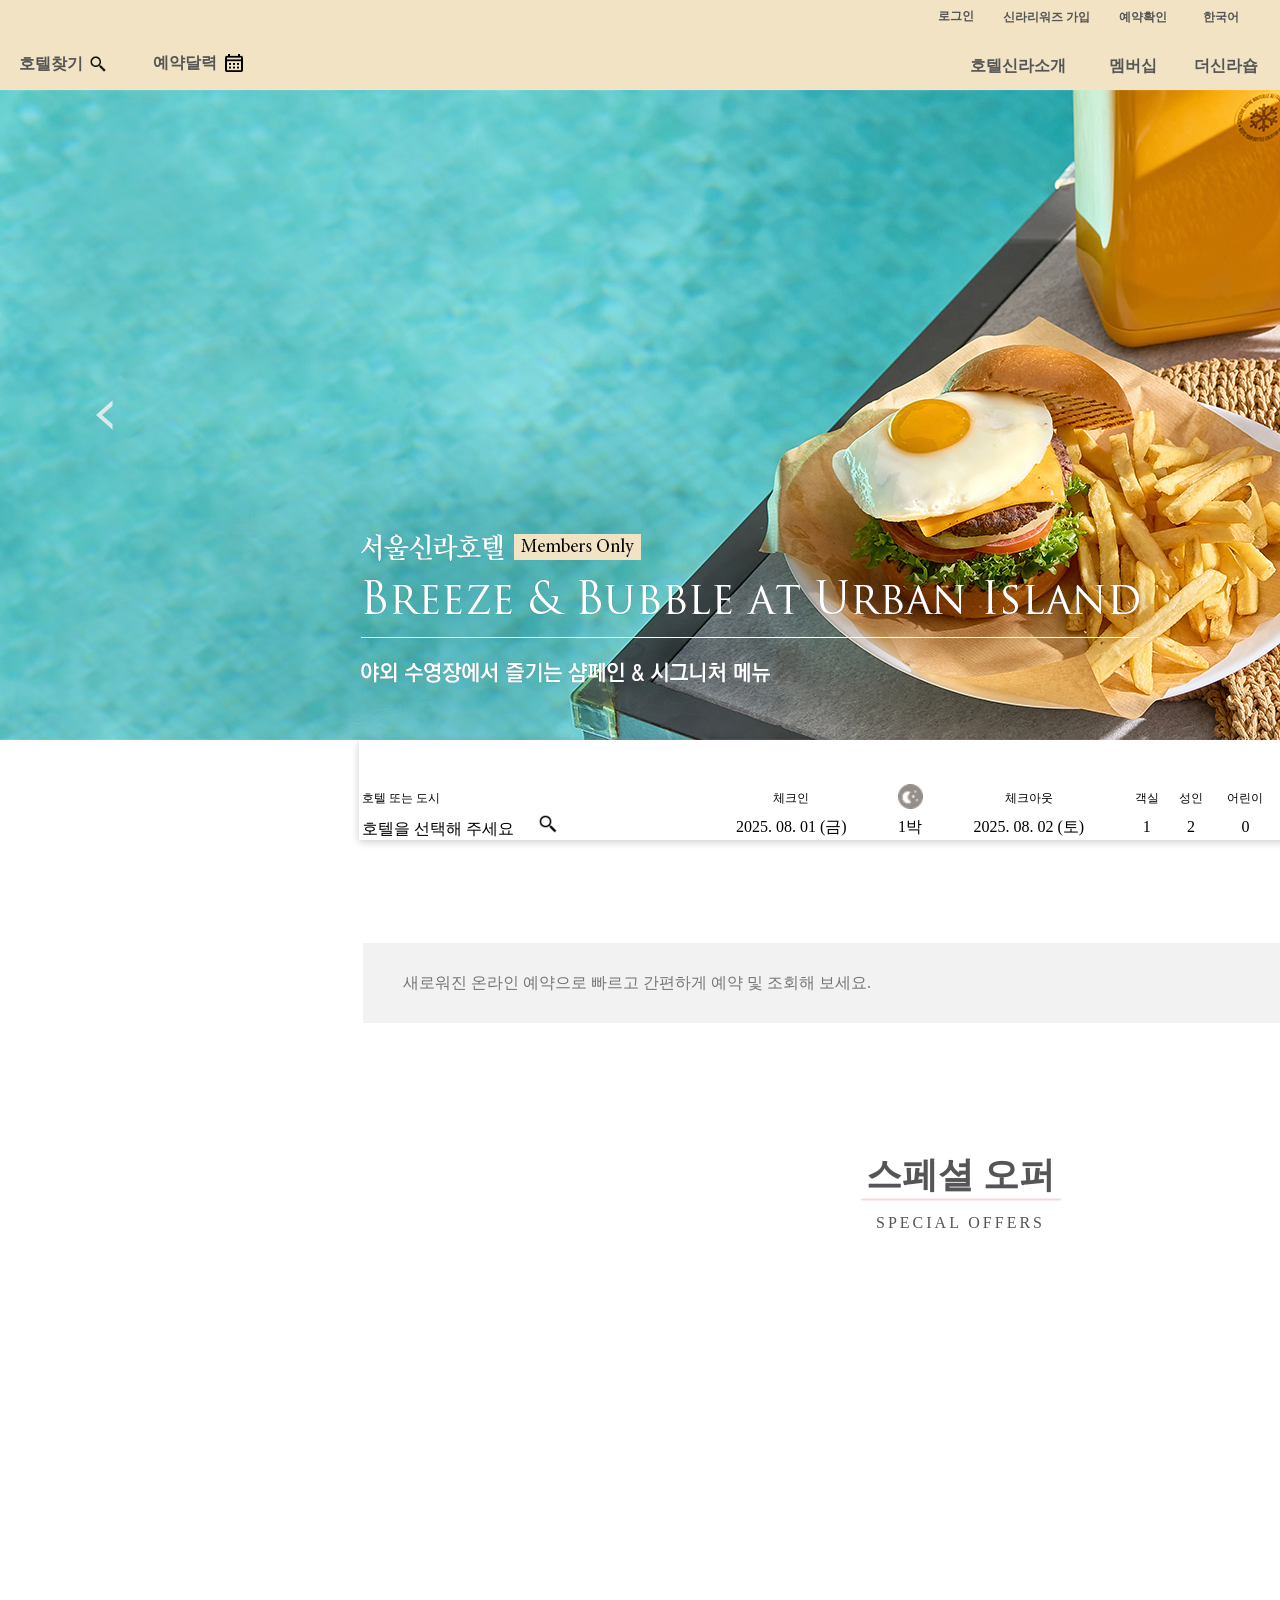
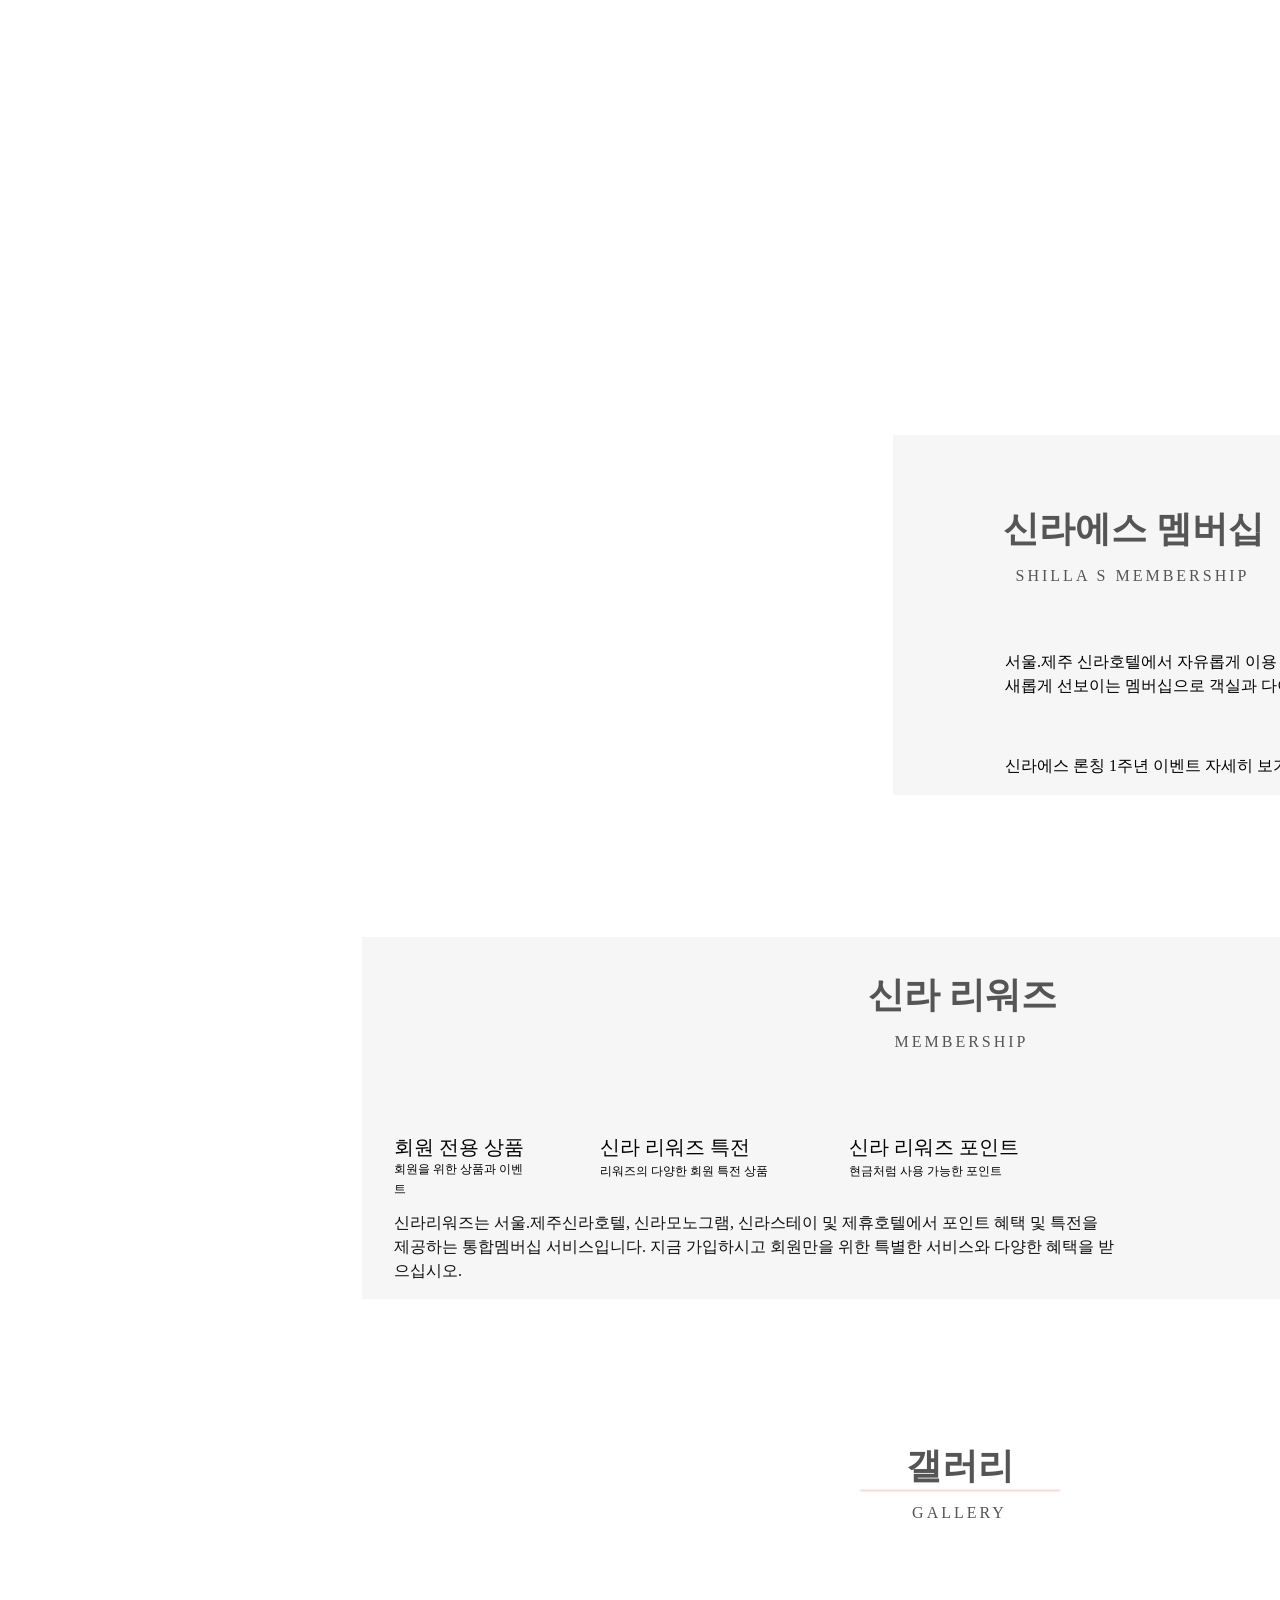
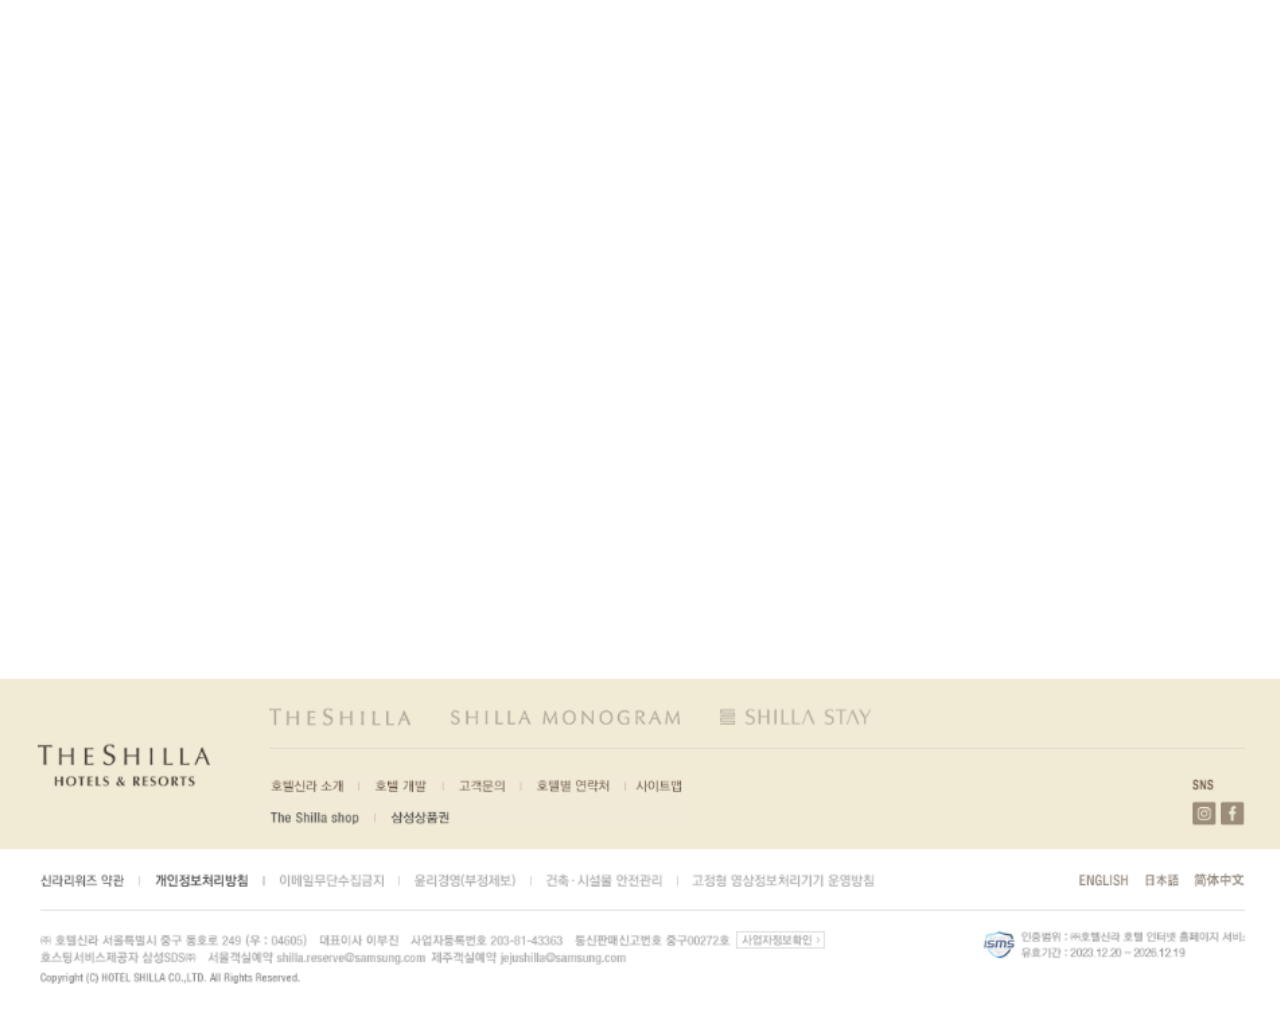
==== commit 3c66350d: "6th" ====
--- a/docs/test.html
+++ b/docs/test.html
@@ -62,18 +62,29 @@
                 <div class="banner">
                   <a href="#"><img src="images/arrow01.png" alt="back" class="arrow_b"></a>
                   <a href="#"><img src="images/arrow02.png" alt="back" class="arrow_f"></a>
-                  <div id="banner04"   class="banner04" style="display:block;"></div>
-                          <div id="banner05"   class="banner05" style="display:none;"></div>
+                  <a href="#">
+                    <div id="banner04"   class="banner04" style="display:block;"></div>
+                  </a>
+                          <a href="#">
+                            <div id="banner05"   class="banner05" style="display:none;"></div>
+                          </a>
                         <div id="banner01"   class="banner01" style="display:none;"></div>
-                        <div id="banner02"   class="banner02" style="display:none;"></div>
-                       <div id="banner03"   class="banner03" style="display:none;"></div>
-                </div>
-
-      <div class="rectangle-7">  <!-- 예약창 시작  -->
+                        <a href="#">
+                          <div id="banner02"   class="banner02" style="display:none;"></div>
+                        </a>
+                       <a href="">
+                         <div id="banner03"   class="banner03" style="display:none;"></div>
+                       </a>
+                </div>
+
+      <div class="rectangle-7">  <!-- 다이닝 박스 -->
         <span class="online-reservation"
           >새로워진 온라인 예약으로 빠르고 간편하게 예약 및 조회해 보세요. </span
         ><span class="dining-reservation">다이닝 예약 바로가기 </span>
-      </div>  <!-- 예약창 끝 -->
+      </div>  <!-- 다이닝 끝 -->  
+
+
+
       <div class="frame-8">  <!-- 사진 갤러리 시작  -->
         <div class="group-9">
           <div class="group-a">
@@ -151,9 +162,9 @@
                 <span class="shilla-rewards-benefit">신라 리워즈 특전</span>
                 <span class="rewards-member-benefit-products"> 리워즈의 다양한 회원 특전 상품</span>
               </div>
-              <div class="group-2d">
+              <div class="group-2d">           
                 <span class="shilla-rewards-points">신라 리워즈 포인트 </span
-                  ><span class="points-like-cash">현금처럼 사용 가능한 포인트
+                  ><span class="points-like-cash">현금처럼 사용 가능한 포인트 
                 </span>
               </div>
             </div>
@@ -209,54 +220,48 @@
             </div>
           </div>
         </div>
-      </div>  
-
-<!--     <div id="banner04"   class="banner04" style="display:block;"></div> 
-        <div id="banner05"   class="banner05" style="display:none;"></div>    
-      <div id="banner01"   class="banner01" style="display:none;"></div> 
-      <div id="banner02"   class="banner02" style="display:none;"></div>  
-     <div id="banner03"   class="banner03" style="display:none;"></div>     -->   
-     
-
-      
-      
-      
-      <!-- 배너  --> 
-
-      <!-- 예약창 시작 -->
+      </div>           
+
+
+      <!-- 예약테이블 시작 -->
       <div class="group-40">
         <div class="search_box">
           <span class="search">검색</span>
         </div>
-      </div>
-      <div class="rectangle-41">
-        <span class="hotel-city">호텔 또는 도시</span
-        ><span class="check-in">체크인</span><span class="children">어린이</span
-        ><span class="adult">성인</span><span class="check-out">체크아웃</span
-        ><span class="room">객실</span><span class="infant">유아</span>
-        <div class="group-42"></div>
-        <div class="group-43"></div>
-        <div class="group-44"></div>
-        <div class="group-45">
-          <img src="images/night002.png" alt="1박"  class="night">
-        </div>
-<!--           <div class="rectangle-46"></div>
- -->        <!--  <div class="rectangle-47"></div>  -->
-         <div class="rectangle-48"></div> 
-         <div class="rectangle-49"></div>    
-
-         <span class="select-hotel">호텔을 선택해 주세요
-        <img src="images/searchicon.png" alt="검색" class="search-icon-2" />  
-        
-        </span>
-          
-          
-          <span class="date-mon">2025. 07. 28 (월) </span
-        ><span class="date-tue">2025. 07. 29 (화) </span
-        ><span class="one-night">1박</span><span class="one">1</span
-        ><span class="two">2</span><span class="zero">0</span
-        ><span class="zero-4a">0</span>
-      </div>  <!-- 예약창 끝 -->
+      </div>  
+            <div class="rectangle-41">  
+              
+                <table class="table">
+                  <tr>
+                    <td>호텔 또는 도시 </td>
+                    <td>체크인</td>
+                    <td>
+                      <img src="images/night002.png" alt="1박" class="night">
+                    </td>
+                    <td>체크아웃 </td>
+                    <td>객실</td>
+                    <td>성인</td>
+                    <td>어린이</td>
+                    <td>유아</td>
+                  </tr>
+                  <tr>
+                    <td>호텔을 선택해 주세요
+                      <img src="images/searchicon.png" alt="호텔찾기" class = 'h-search'>
+
+                    </td>
+                    <td>2025. 08. 01 (금)</td>
+                    <td>1박 </td>
+                    <td>2025. 08. 02 (토) </td>
+                    <td>1</td>
+                    <td>2</td>
+                    <td>0</td>
+                    <td>0</td>
+                  </tr>
+                </table>
+            
+           </div>  <!--리저브 테이블 끝  -->
+
+
     </div>  <!--  바디 컨테이너 끝 --> 
 
           <div class="footbox01">
--- a/docs/css/test.css
+++ b/docs/css/test.css
@@ -363,11 +363,12 @@
 .rectangle-7 {
   position: relative;
   width: 1194px;
-  height: 110px;
+  height: 80px;
   margin: 853px 0 0 363px;
   background: #f2f2f2;
   z-index: 67;    
-  vertical-align: center;  
+  vertical-align: center;   
+  align-items: center;
 }
 
 .online-reservation {
@@ -376,8 +377,9 @@
   justify-content: flex-start;
   position: absolute;
   height: 18px;
-  top: 46px;
-  left: 40px;
+  left: 40px; 
+  top : 40px; 
+  transform: translateY(-50%);
   color: #767676 ; 
   font-size: 16px;
   font-weight: 400 ; 
@@ -392,7 +394,8 @@
   justify-content: flex-start;
   position: absolute;
   height: 18px;
-  top: 46px;
+  top : 40px; 
+  transform: translateY(-50%);
   left: 993px;
   color: #767676 ; 
   font-size: 16px;
@@ -400,7 +403,8 @@
   line-height: 18px;
   text-align: left;
   white-space: nowrap;
-  z-index: 69;
+  z-index: 68 ;  
+  text-decoration: underline;
 }
 .frame-8 {
   display: flex;
@@ -501,8 +505,8 @@
     bottom: 0;
     transform: translateX(-50%);
     width: 200px;      /* 가운데 부분 길이 */
-    height: 4px;      /* 선 두께 */
-    box-shadow: 0px 3px 8px rgba(66, 52, 52, 0.37);/* 연한 그림자 */
+    height: 0.3px;      /* 선 두께 */
+    box-shadow: 0px 2px 2px rgb(240, 170, 170) ;   /* 연한 그림자 */
     background: transparent;
     border-radius: 2px;
     pointer-events: none;
@@ -992,14 +996,16 @@
   text-align: center;
   white-space: nowrap;
   z-index: 106;
-}
+} 
+
+
 .points-like-cash {
   display: block;
   position: relative;
   height: 20px;
   margin: 4px 0 0 0;
   color: #000000;
-  font-family: Spectral, var(--default-font-family);
+
   font-size: 12px;
   font-weight: 300;
   line-height: 20px;
@@ -1163,14 +1169,14 @@
 }
 
 .gallery::after {
-    content: "";
+    content: ""; 
     position: absolute;
     left: 50%;
     bottom: 0;
     transform: translateX(-50%);
     width: 200px;      /* 가운데 부분 길이 */
-    height: 4px;      /* 선 두께 */
-    box-shadow: 0px 3px 8px rgba(66, 52, 52, 0.37);/* 연한 그림자 */ /* 연한 그림자 */
+    height: 0.3px;      /* 선 두께 */
+    box-shadow: 0px 2px 2px rgb(240, 170, 170) ;   /* 연한 그림자 */
     background: transparent;
     border-radius: 2px;
     pointer-events: none;
@@ -1452,14 +1458,56 @@
 
 
 
-.rectangle-41 {
+ .rectangle-41 {
   position: absolute;
   width: 977px;
   height: 60px;
   top: 783px;
   left: 362px;
-   z-index: 40;  /* 예약창  */
-}
+   z-index: 40;  }
+ 
+
+
+
+.table{
+  border-collapse: collapse ;  
+  width : 960px ;  
+  text-align: center; 
+  margin-left : 0 ; 
+  margin-bottom: 3px;
+}
+
+
+
+.table tr:first-child td {
+    font-size: 12px;
+}  
+
+.table tr:first-child td:first-child {
+    text-align: left; 
+    padding: 0;
+}
+
+.table tr:nth-child(2) td {
+    font-size: 16px;
+} 
+
+.table tr:nth-child(2) td:first-child {
+  text-align: left; 
+    padding : 0 ;   
+    position : relative ;    
+}  
+
+.h-search{
+  width : 20px ; 
+  height : 20px ; 
+  padding-left : 20px ; 
+} 
+
+
+
+
+
 .hotel-city {
   display: flex;
   align-items: flex-start;
